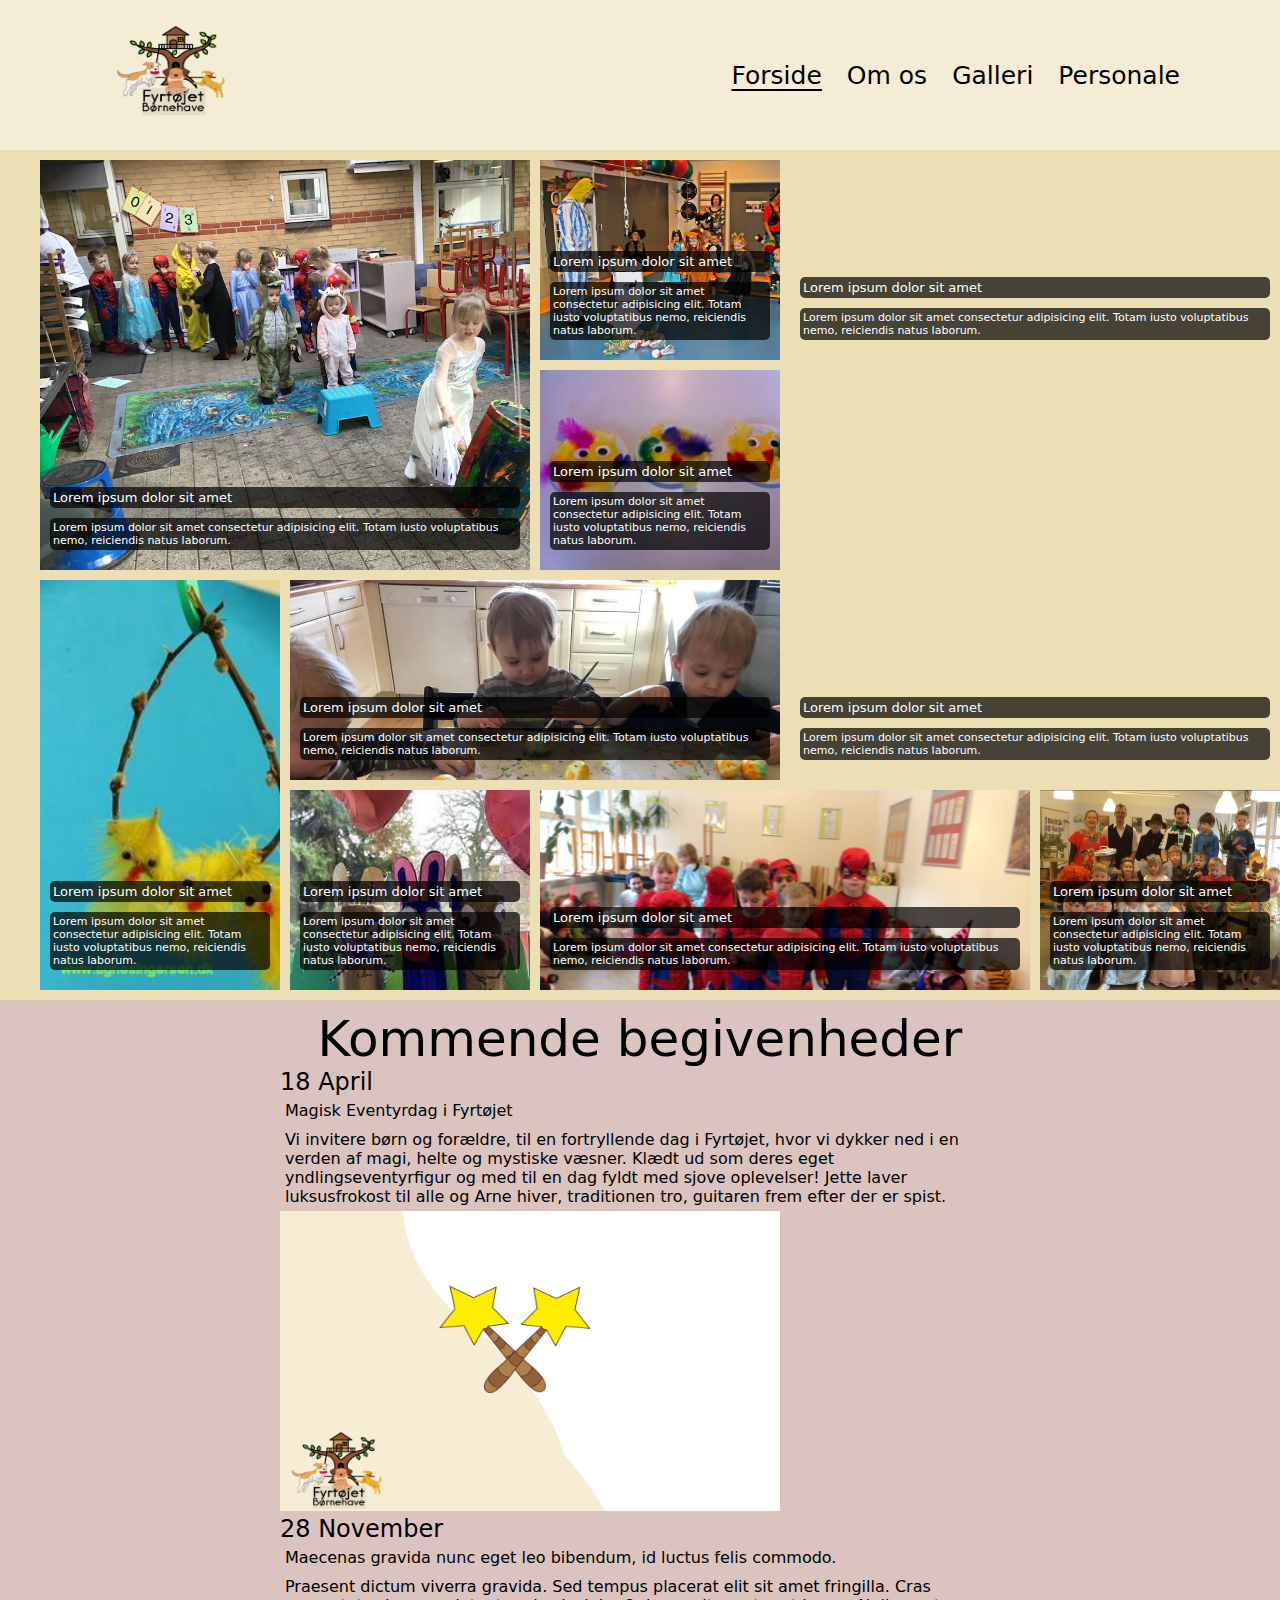
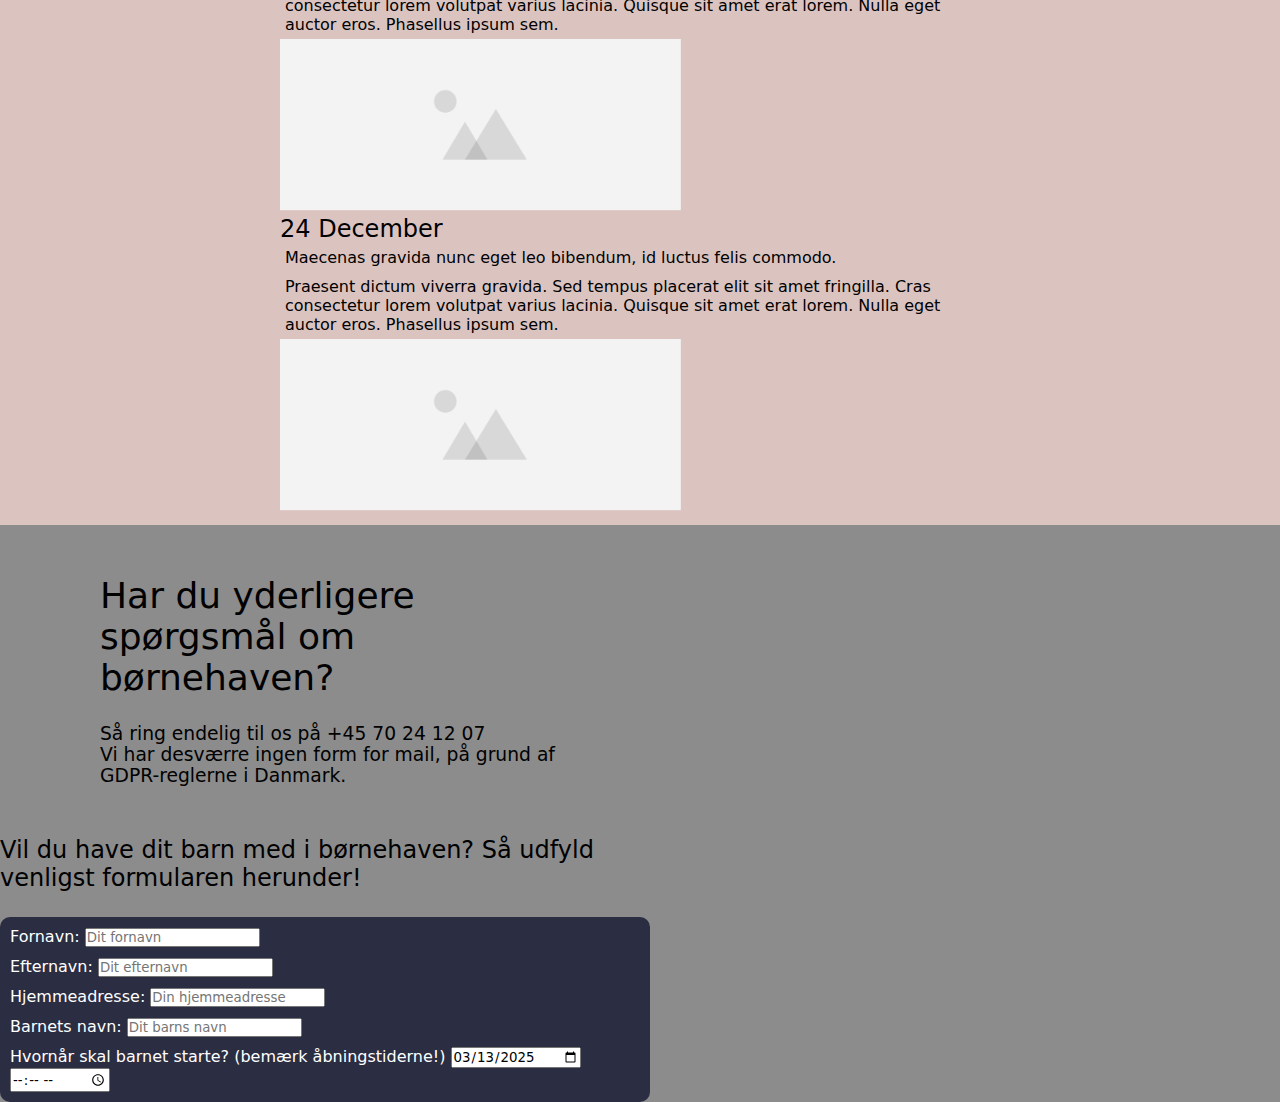
==== index.html @ 80a4851f "s" ====
<!DOCTYPE html>
<html lang="en">
  <head>
    <meta charset="UTF-8" />
    <meta name="viewport" content="width=device-width, initial-scale=1.0" />
    <title>Børnehaven Fyrtøjet</title>
    <link rel="stylesheet" href="assets/css/style.css" />
  </head>
  <body class="index">
    <nav>
      <ul>
        <li>
          <img
            height="100"
            width="150"
            src="assets/img/logo.png"
            alt="Fyrtøjet Børnehave"
          />
        </li>
        <li><a href="index.html">Forside</a></li>
        <li><a href="om-os.html">Om os</a></li>
        <li><a href="galleri.html">Galleri</a></li>
        <li><a href="personale.html">Personale</a></li>
      </ul>
    </nav>
    <header>
      <section id="imgOne">
        <h4>Lorem ipsum dolor sit amet</h4>
        <p>
          Lorem ipsum dolor sit amet consectetur adipisicing elit. Totam iusto
          voluptatibus nemo, reiciendis natus laborum.
        </p>
      </section>
      <section id="imgTwo">
        <h4>Lorem ipsum dolor sit amet</h4>
        <p>
          Lorem ipsum dolor sit amet consectetur adipisicing elit. Totam iusto
          voluptatibus nemo, reiciendis natus laborum.
        </p>
      </section>
      <section id="imgThree">
        <h4>Lorem ipsum dolor sit amet</h4>
        <p>
          Lorem ipsum dolor sit amet consectetur adipisicing elit. Totam iusto
          voluptatibus nemo, reiciendis natus laborum.
        </p>
      </section>
      <section id="imgFour">
        <h4>Lorem ipsum dolor sit amet</h4>
        <p>
          Lorem ipsum dolor sit amet consectetur adipisicing elit. Totam iusto
          voluptatibus nemo, reiciendis natus laborum.
        </p>
      </section>
      <section id="imgFive">
        <h4>Lorem ipsum dolor sit amet</h4>
        <p>
          Lorem ipsum dolor sit amet consectetur adipisicing elit. Totam iusto
          voluptatibus nemo, reiciendis natus laborum.
        </p>
      </section>
      <section id="imgSix">
        <h4>Lorem ipsum dolor sit amet</h4>
        <p>
          Lorem ipsum dolor sit amet consectetur adipisicing elit. Totam iusto
          voluptatibus nemo, reiciendis natus laborum.
        </p>
      </section>
      <section id="imgSeven">
        <h4>Lorem ipsum dolor sit amet</h4>
        <p>
          Lorem ipsum dolor sit amet consectetur adipisicing elit. Totam iusto
          voluptatibus nemo, reiciendis natus laborum.
        </p>
      </section>
      <section id="imgEight">
        <h4>Lorem ipsum dolor sit amet</h4>
        <p>
          Lorem ipsum dolor sit amet consectetur adipisicing elit. Totam iusto
          voluptatibus nemo, reiciendis natus laborum.
        </p>
      </section>
      <section id="imgNine">
        <h4>Lorem ipsum dolor sit amet</h4>
        <p>
          Lorem ipsum dolor sit amet consectetur adipisicing elit. Totam iusto
          voluptatibus nemo, reiciendis natus laborum.
        </p>
      </section>
      <section id="imgTen">
        <h4>Lorem ipsum dolor sit amet</h4>
        <p>
          Lorem ipsum dolor sit amet consectetur adipisicing elit. Totam iusto
          voluptatibus nemo, reiciendis natus laborum.
        </p>
      </section>
    </header>
    <section class="events">
      <h1>Kommende begivenheder</h1>
      <article id="firstevent">
        <h2>18 April</h2>
        <p>Magisk Eventyrdag i Fyrtøjet</p>
        <p>
          Vi invitere børn og forældre, til en fortryllende dag i Fyrtøjet, hvor
          vi dykker ned i en verden af magi, helte og mystiske væsner. Klædt ud
          som deres eget yndlingseventyrfigur og med til en dag fyldt med sjove
          oplevelser! Jette laver luksusfrokost til alle og Arne hiver,
          traditionen tro, guitaren frem efter der er spist.
        </p>
        <img
          height="300"
          width="500"
          src="/assets/img/tryllekaemmen.png"
          alt="#"
          id="side"
        />
      </article>
      <article id="secondevent">
        <h2>28 November</h2>
        <p>Maecenas gravida nunc eget leo bibendum, id luctus felis commodo.</p>
        <p>
          Praesent dictum viverra gravida. Sed tempus placerat elit sit amet
          fringilla. Cras consectetur lorem volutpat varius lacinia. Quisque sit
          amet erat lorem. Nulla eget auctor eros. Phasellus ipsum sem.
        </p>
        <img src="/assets/img/Placement Area.png" alt="#" id="side" />
      </article>
      <article id="thirdevent">
        <h2>24 December</h2>
        <p>Maecenas gravida nunc eget leo bibendum, id luctus felis commodo.</p>
        <p>
          Praesent dictum viverra gravida. Sed tempus placerat elit sit amet
          fringilla. Cras consectetur lorem volutpat varius lacinia. Quisque sit
          amet erat lorem. Nulla eget auctor eros. Phasellus ipsum sem.
        </p>
        <img src="/assets/img/Placement Area.png" alt="#" id="side" />
      </article>
    </section>
    <footer>
      <section class="contact">
        <h2>Har du yderligere spørgsmål om børnehaven?</h2>
        <h3>Så ring endelig til os på +45 70 24 12 07</h3>
        <h3>
          Vi har desværre ingen form for mail, på grund af GDPR-reglerne i
          Danmark.
        </h3>
      </section>
      <section class="form">
        <h2>
          Vil du have dit barn med i børnehaven? Så udfyld venligst formularen
          herunder!
        </h2>
        <form action="" method="post">
          <label for="firstName"
            >Fornavn:
            <input
              type="text"
              name="firstName"
              id="firstName"
              placeholder="Dit fornavn"
            />
          </label>
          <label for="lastName"
            >Efternavn:
            <input
              type="text"
              name="lastName"
              id="lastName"
              placeholder="Dit efternavn"
            />
          </label>
          <label for="homeAddress"
            >Hjemmeadresse:
            <input
              type="text"
              name="homeAddress"
              id="homeAddress"
              placeholder="Din hjemmeadresse"
            />
          </label>
          <label for="childName"
            >Barnets navn:
            <input
              type="text"
              name="childName"
              id="childName"
              placeholder="Dit barns navn"
            />
          </label>
          <label for="startTimeDate"
            >Hvornår skal barnet starte? (bemærk åbningstiderne!)
            <input
              type="date"
              id="startDate"
              name="startDate"
              value="2025-03-13"
              min="2025-03-13"
            />
            <input
              type="time"
              id="startTime"
              name="startTime"
              min="06:30"
              max="17:00"
            />
          </label>
        </form>
      </section>
    </footer>
  </body>
</html>
<!--
    <header>
      <section class="intro">
        <h1>
          Velkommen til Børnehaven Fyrtøjet - et trygt og udviklende børneliv.
        </h1>
        <p>
          Hos Børnehaven Fyrtøjet ved vi, at valget af børnehave er en stor
          beslutning. Derfor skaber vi de bedste rammer for en tryg, stabil og
          udviklende hverdag, hvor dit barn kan udforske, lege og lære i et
          omsorgsfuldt fællesskab.
        </p>
        <p>
          Børnehaven Fyrtøjet har åben mandag til fredag fra kl. 06:30 til 17:00
        </p>
        <p>Vores adresse er Soldaterstien 7, 5000 Odense.</p>
      </section>
      <section class="calendar">
        <h2>Kommende Begivenheder</h2>
        <article>
          <h3>Påske Æggejagt</h3>
          <p>17. april 2025</p>
          <p>
            Vi holder Æggejagt på hver stue, hvor stuen med flest æg fundet
            vinder en præmie.
          </p>
        </article>
        <article>
          <h3>Zoo</h3>
          <p>5. Maj 2025</p>
          <p>Vi tager i Odense Zoo.</p>
        </article>
        <article>
          <h3>Bålaften</h3>
          <p>25. Maj 2025</p>
          <p>
            Alle forældre er inviteret til bålaften, hvor børnene har lavet
            dekoration.
          </p>
        </article>
      </section>
    </header>
    -->
---- assets/css/style.css ----
/* ADJUSTMENTS */

*,
*::before,
*::after {
  padding: 0;
  margin: 0;
  box-sizing: border-box;
  font-family: system-ui, -apple-system, BlinkMacSystemFont, "Segoe UI", Roboto,
    Oxygen, Ubuntu, Cantarell, "Open Sans", "Helvetica Neue", sans-serif;
  text-decoration: none;
  font-weight: 500;
  color: black;
}

/* NAV & FOOTER */

nav ul {
  display: flex;
  list-style-type: none;
  min-height: 150px;
  align-items: center;
  gap: 25px;
  background-color: #f4ecd4;
  font-size: 25px;
}

nav ul li:first-child {
  margin-left: 100px;
  margin-right: auto;
}

nav ul li a:hover {
  color: black;
}

nav ul li:last-child {
  margin-right: 100px;
}

footer {
  background-color: #8c8c8c;
  min-height: 400px;
  display: flex;
  flex-wrap: wrap;
}

footer section.contact {
  margin-left: 100px;
  margin-right: auto;
  margin-top: 50px;
  max-width: 500px;
  display: flex;
  flex-wrap: wrap;
  flex-direction: column;
}

footer section.contact h2 {
  font-size: 36px;
  margin-bottom: 25px;
}

footer section.form {
  max-width: 650px;
  margin-right: 100px;
  margin-top: 50px;
  display: flex;
  flex-direction: column;
  gap: 25px;
}

footer section.form form {
  display: flex;
  flex-direction: column;
  gap: 10px;
  background-color: #2b2d42;
  padding: 10px;
  border-radius: 10px;
}

footer section.form form label {
  color: white;
}

/* INDEX */

body.index nav ul li:nth-child(2) a {
  text-decoration: underline;
  text-underline-offset: 5px;
}

body.index {
  background-color: #ecdeb5;
}

header {
  display: grid;
  max-width: 1200px;
  margin: 10px auto;
  gap: 10px;
  grid-template-columns: repeat(5, 240px);
  grid-template-rows: repeat(4, 200px);
  grid-template-areas:
    "imgOne imgOne imgTwo imgThree imgThree"
    "imgOne imgOne imgFour imgFive imgFive"
    "imgSix imgSeven imgSeven imgFive imgFive"
    "imgSix imgEight imgNine imgNine imgTen";
}

header section {
  display: flex;
  flex-direction: column;
  justify-content: end;
}

header section h4 {
  color: white;
  background: rgba(0, 0, 0, 0.7);
  border-radius: 5px;
  padding: 3px;
  font-size: 13px;
  margin: 10px 10px 10px 10px;
}

header section p {
  color: white;
  background: rgba(0, 0, 0, 0.7);
  border-radius: 5px;
  padding: 3px;
  font-size: 11px;
  margin: 0 10px 20px 10px;
}

#imgOne {
  background-image: url("/assets/img/fastelavn2.png");
  background-size: cover;
  grid-area: imgOne;
}

#imgTwo {
  grid-area: imgTwo;
  background-image: url("/assets/img/fastelavn.png");
  background-size: cover;
}

#imgThree {
  grid-area: imgThree;
  background-image: url("/assets/img/Easter2.png");
  background-size: cover;
}

#imgFour {
  grid-area: imgFour;
  background-image: url("/assets/img/easter4.png");
  background-size: cover;
}

#imgFive {
  grid-area: imgFive;
  background-image: url("/assets/img/fastelavn3.png");
  background-size: cover;
}

#imgSix {
  grid-area: imgSix;
  background-image: url("/assets/img/Easter.png");
  background-size: cover;
}

#imgSeven {
  grid-area: imgSeven;
  background-image: url("/assets/img/easter5.png");
  background-size: cover;
}

#imgEight {
  grid-area: imgEight;
  background-image: url("/assets/img/easter3.png");
  background-size: cover;
}

#imgNine {
  grid-area: imgNine;
  background-image: url("/assets/img/fastelavn4.png");
  background-size: cover;
}

#imgTen {
  grid-area: imgTen;
  background-image: url("/assets/img/fastelavn5.png");
  background-size: cover;
}
.events {
  background-color: #dbc4c0;
  display: flex;
  flex-direction: row;
  flex-wrap: wrap;
  align-items: center;
  justify-content: center;
  padding-top: 10px;
  padding-bottom: 10px;
}

.events h1 {
  font-size: 50px;
  color: black;
}
.events p {
  padding: 5px;
  max-width: 720px;
}

/* 
header {
  background-image: url("/assets/img/ha-fyrtoejet.png");
  background-repeat: no-repeat;
  background-position: 35%;
  background-color: #66c089;
  display: flex;
  flex-direction: row;
  flex-wrap: wrap;
  min-height: 805px;
}

header section.intro {
  text-align: center;
  margin: 25px auto 25px 50px;
  background-color: lightblue;
  display: flex;
  flex-direction: column;
  justify-content: center;
  gap: 40px;
  max-width: 600px;
  border-radius: 50px;
}

header section.intro h1 {
  font-size: 40px;
  padding: 0px 10px;
}

header section.intro p {
  padding: 0px 10px;
  font-size: 20px;
}

header section.calendar {
  margin: 25px 50px 25px 50px;
  background-color: lightblue;
  max-width: 600px;
  align-items: center;
  display: flex;
  flex-wrap: wrap;
  border-radius: 50px;
  column-gap: 100px;
}

header section.calendar h2 {
  width: 100%;
  text-align: center;
  font-size: 32px;
}

header section.calendar h3 {
  font-size: 26px;
}

header section.calendar article {
  margin-left: 25px;
  padding: 25px;
  width: 90%;
  border-radius: 25px;
}

header section.calendar article:nth-child(2) {
  background-color: #f8e271;
}

header section.calendar article:nth-child(3) {
  background-color: #e15959;
}

header section.calendar article:last-child {
  background-color: #e6905b;
}
*/
/* Galleri */

body.galleri {
  background-color: #ecdeb5;
}

body.galleri nav ul li:nth-child(4) a {
  text-decoration: underline;
  text-underline-offset: 5px;
}

body.galleri h2.title {
  font-size: 48px;
  text-align: center;
  margin: 25px 0;
}

body.galleri section.values {
  margin-top: 25px;
  display: flex;
  flex-direction: column;
  align-items: center;
  padding: 10px;
  background-color: #f4ecd4;
}

body.galleri section.values h3 {
  font-size: 25px;
}

.flex-item {
  position: relative;
}

figcaption {
  display: none;
  justify-content: center;
  align-items: center;
  position: absolute;
  width: 100%;
  height: 20%;
  bottom: 0;
  background-color: rgba(0, 0, 0, 0.5);
  color: rgb(255, 255, 255);
  font-size: 3rem;
}

.flex-item:hover figcaption {
  display: flex;
}

.flex-container {
  display: flex;
  height: 100vh;
  flex-wrap: wrap;
  flex-direction: column;
  align-items: flex-start;
  gap: 20px;
}

.flex-item img {
  width: 100%;
  height: 100%;
  object-fit: cover;
}

.flex-item {
  display: block;
  overflow: hidden;
  flex: 1 1 250px;
  align-self: stretch;
}

.large {
  flex: 1 1 500px;
}

/* ? */

body.omos nav ul li:nth-child(3) a {
  text-decoration: underline;
  text-underline-offset: 5px;
}

body.personale nav ul li:nth-child(5) a {
  text-decoration: underline;
  text-underline-offset: 5px;
}

body.aabningstider nav ul li:last-child a {
  text-decoration: underline;
  text-underline-offset: 8px;
}

section.tekst-omos {
  background-color: #ecdeb5;
  display: flex;
  min-height: 400px;
}
.column {
  margin-top: 50px;
  font-size: 20px;
  padding: 10px;
  columns: 3;
  gap: 30px;
}
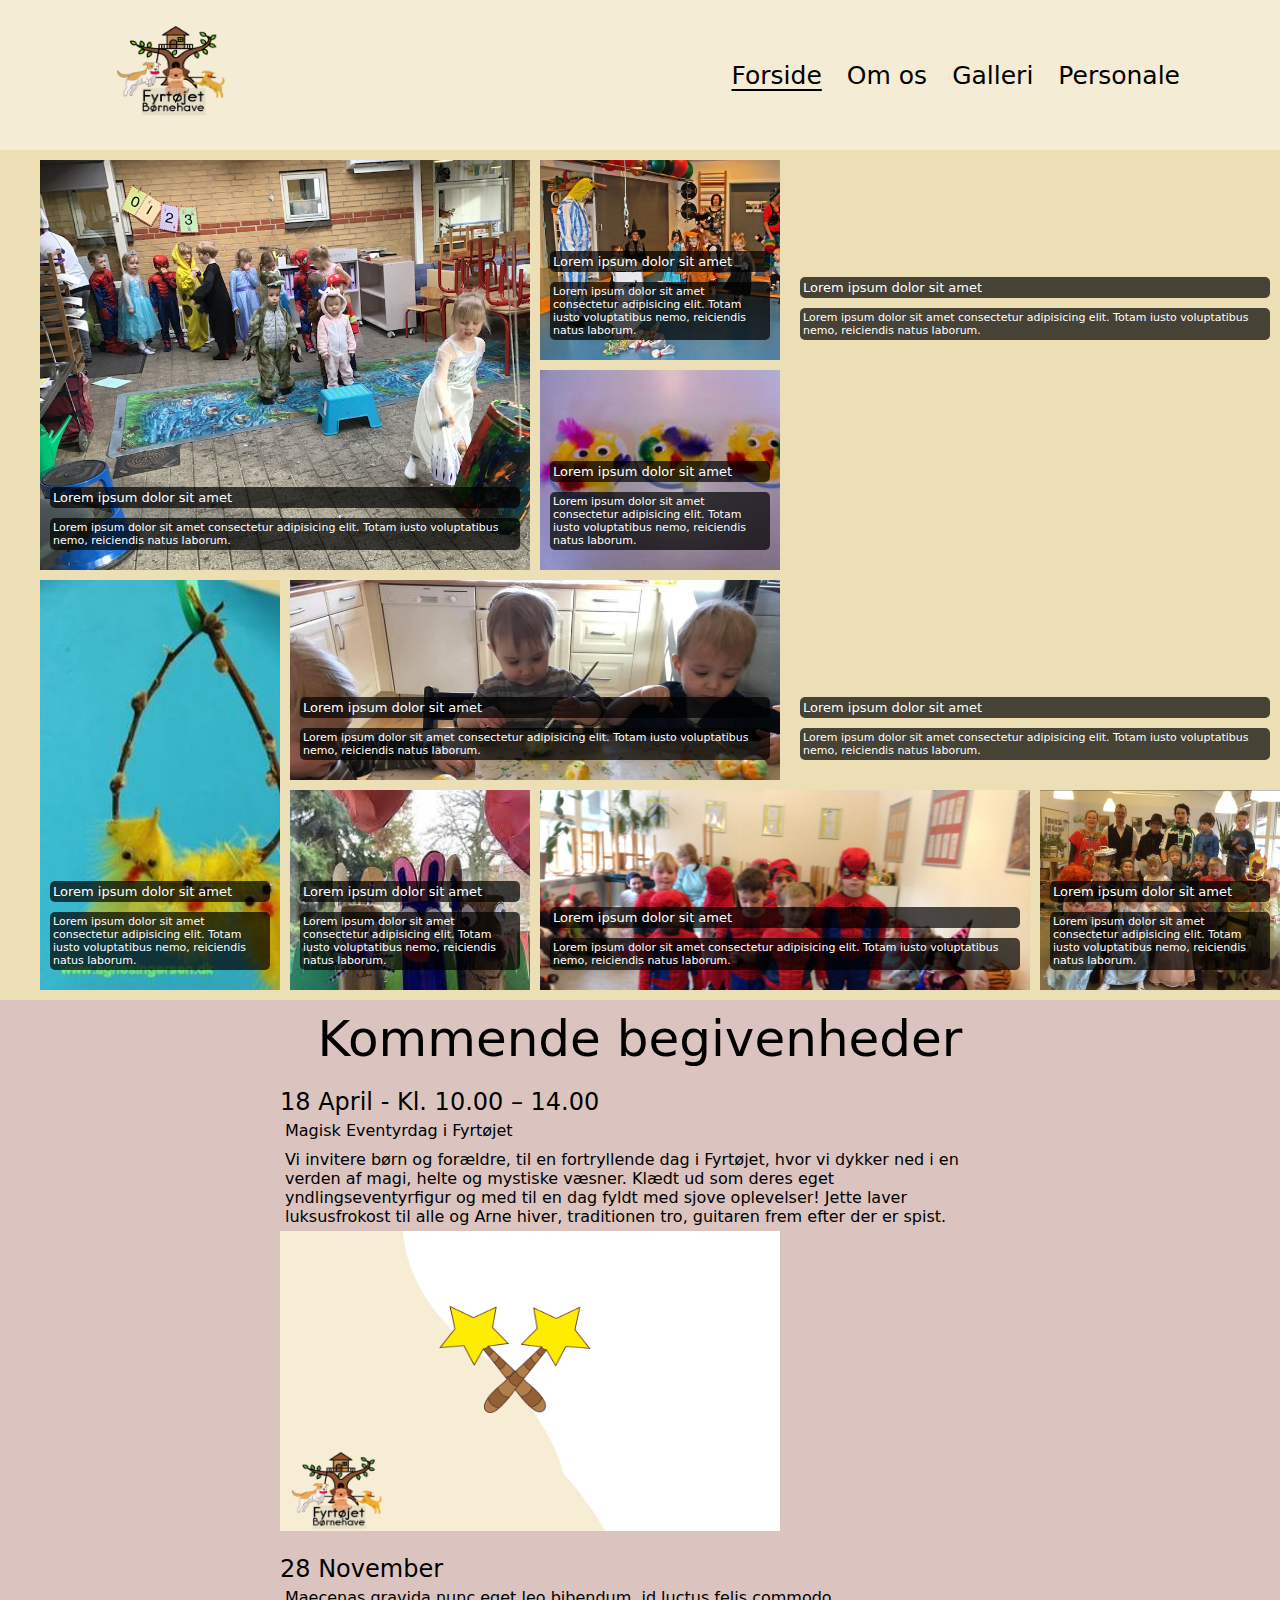
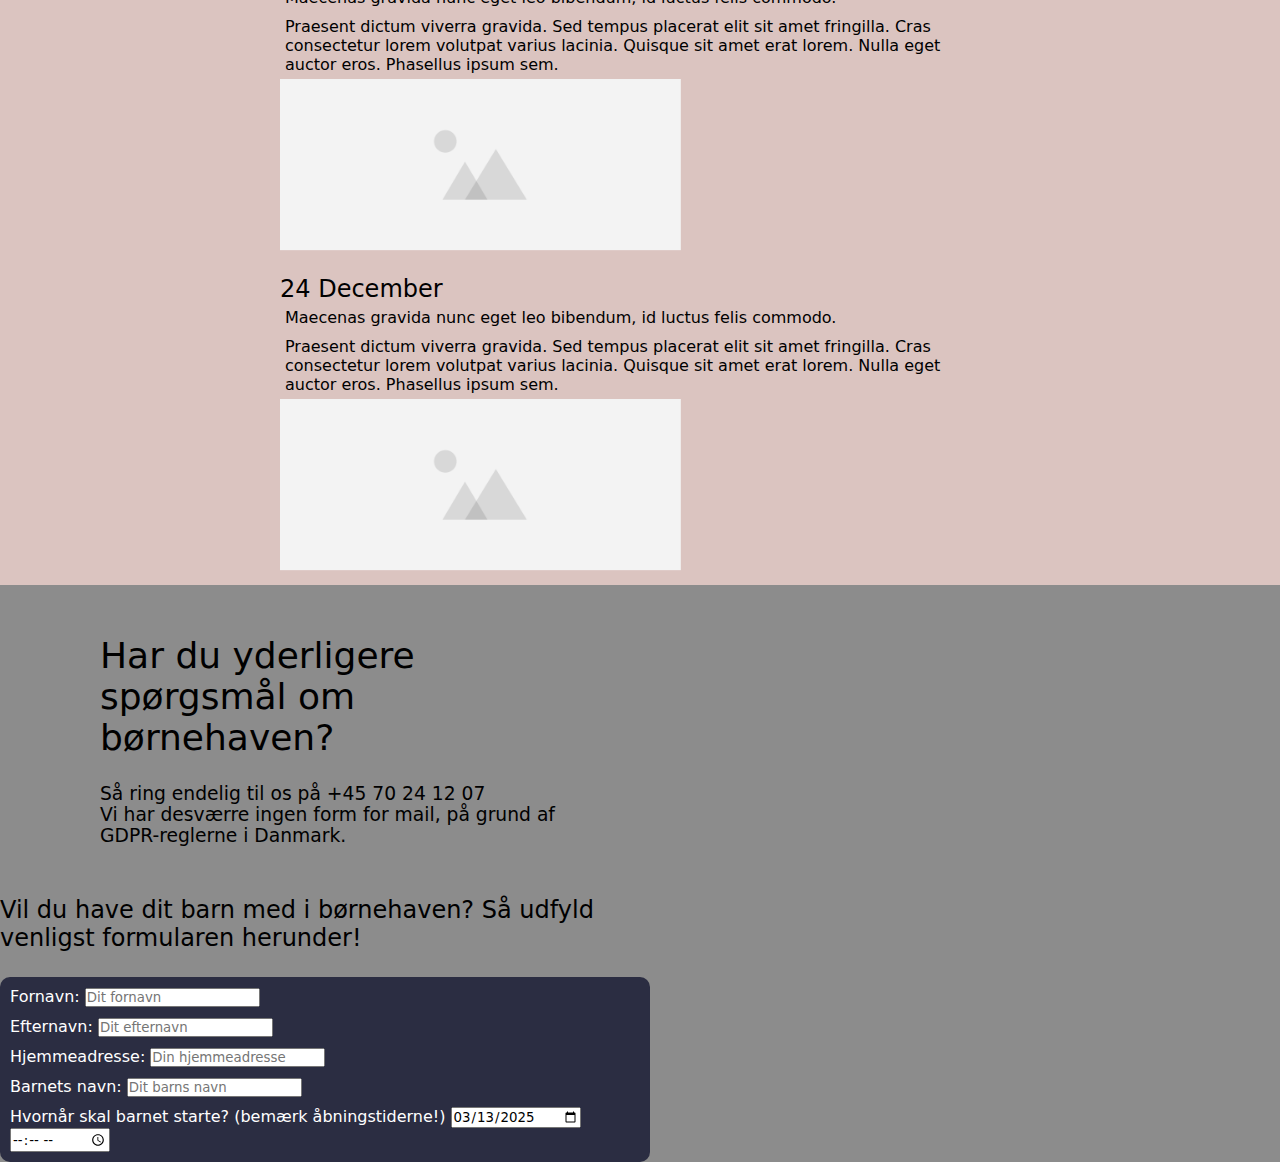
==== commit 054adf25: "waoh" ====
--- a/index.html
+++ b/index.html
@@ -98,7 +98,7 @@
     <section class="events">
       <h1>Kommende begivenheder</h1>
       <article id="firstevent">
-        <h2>18 April</h2>
+        <h2>18 April - Kl. 10.00 – 14.00</h2>
         <p>Magisk Eventyrdag i Fyrtøjet</p>
         <p>
           Vi invitere børn og forældre, til en fortryllende dag i Fyrtøjet, hvor
--- a/assets/css/style.css
+++ b/assets/css/style.css
@@ -193,12 +193,13 @@
 .events {
   background-color: #dbc4c0;
   display: flex;
-  flex-direction: row;
+  flex-direction: column;
   flex-wrap: wrap;
   align-items: center;
   justify-content: center;
   padding-top: 10px;
   padding-bottom: 10px;
+  gap: 20px;
 }
 
 .events h1 {
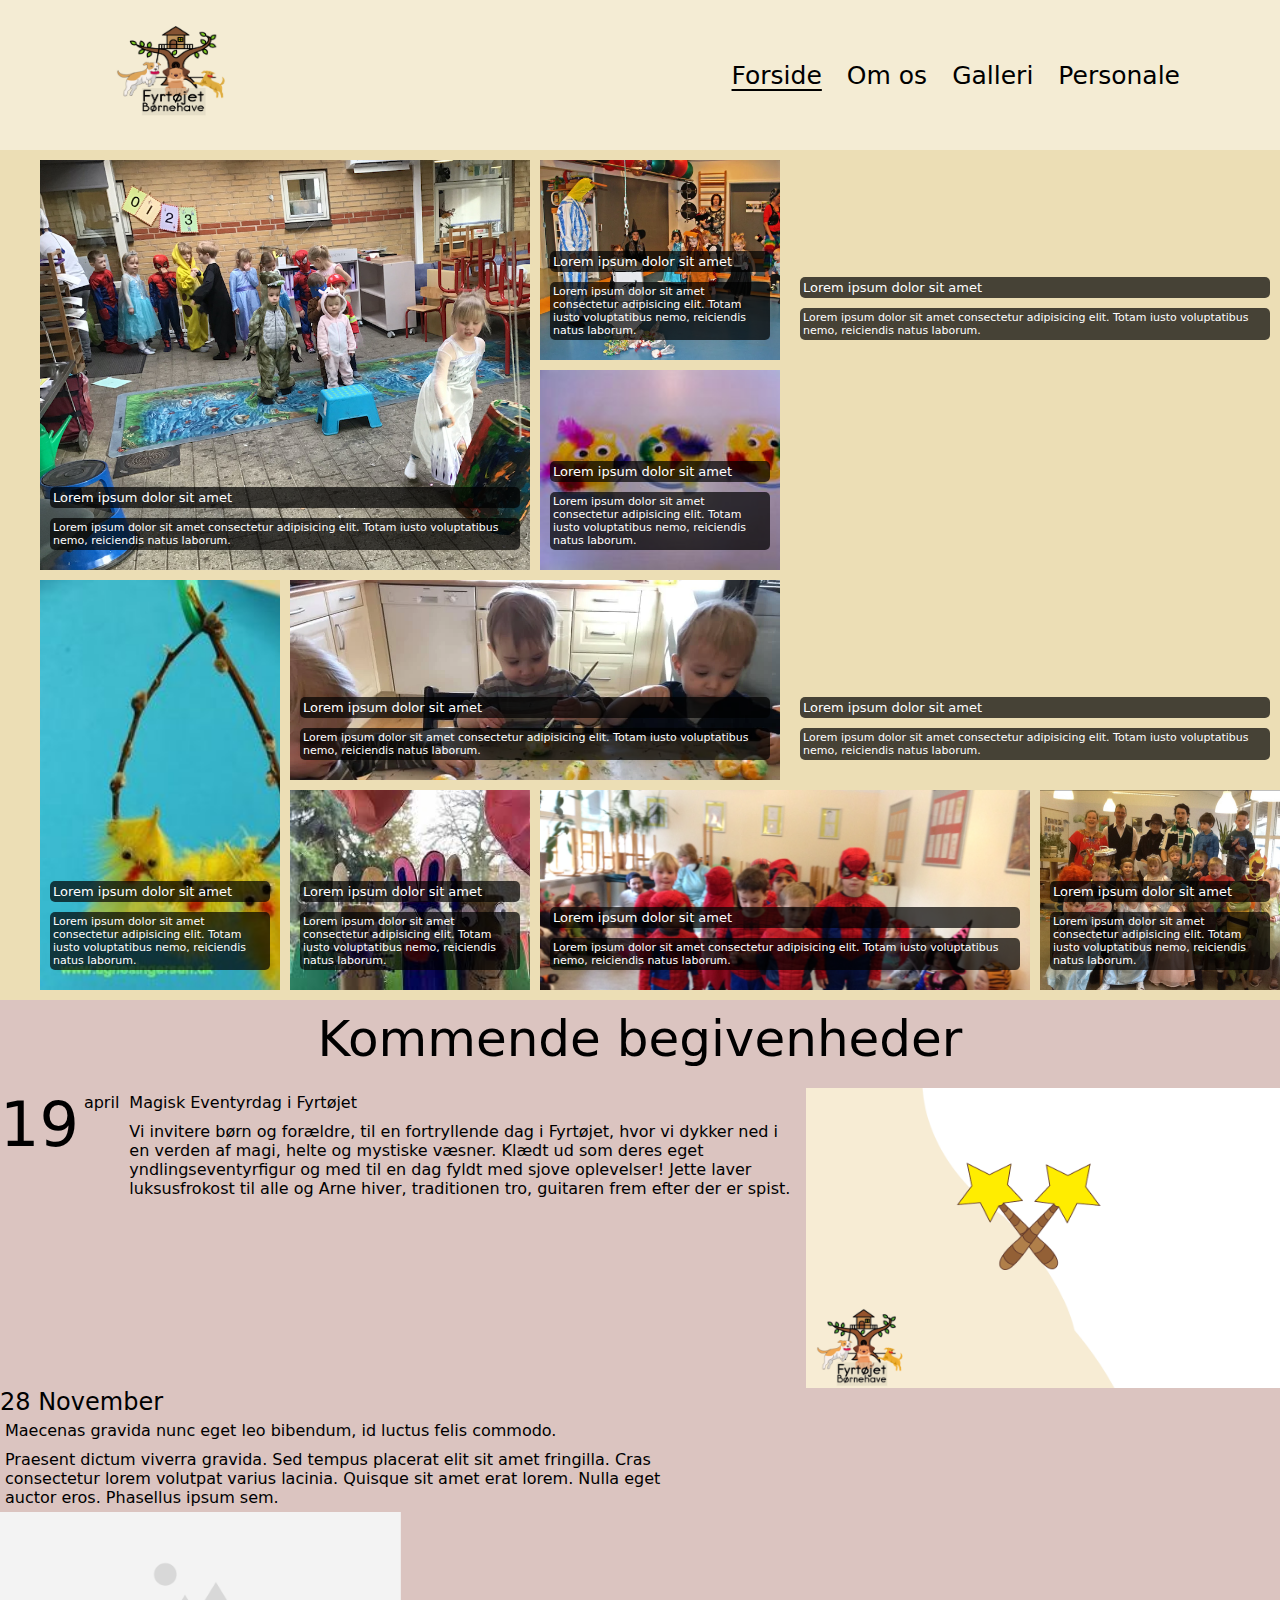
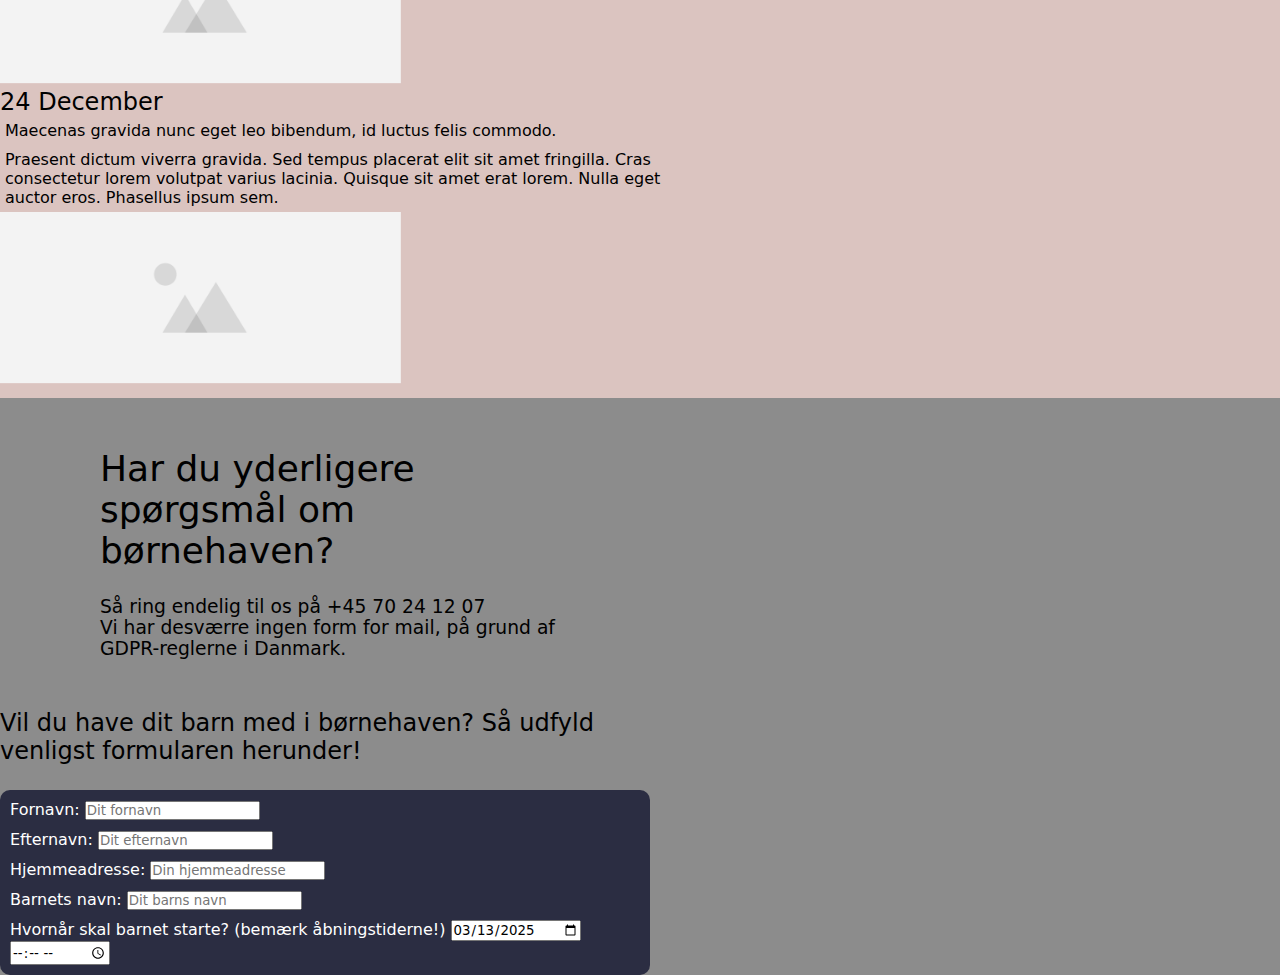
==== commit 14a2215b: "wrfeqrklgeioqhrgihoerghiewrg" ====
--- a/index.html
+++ b/index.html
@@ -97,44 +97,53 @@
     </header>
     <section class="events">
       <h1>Kommende begivenheder</h1>
-      <article id="firstevent">
-        <h2>18 April - Kl. 10.00 – 14.00</h2>
-        <p>Magisk Eventyrdag i Fyrtøjet</p>
-        <p>
-          Vi invitere børn og forældre, til en fortryllende dag i Fyrtøjet, hvor
-          vi dykker ned i en verden af magi, helte og mystiske væsner. Klædt ud
-          som deres eget yndlingseventyrfigur og med til en dag fyldt med sjove
-          oplevelser! Jette laver luksusfrokost til alle og Arne hiver,
-          traditionen tro, guitaren frem efter der er spist.
-        </p>
-        <img
-          height="300"
-          width="500"
-          src="/assets/img/tryllekaemmen.png"
-          alt="#"
-          id="side"
-        />
-      </article>
-      <article id="secondevent">
-        <h2>28 November</h2>
-        <p>Maecenas gravida nunc eget leo bibendum, id luctus felis commodo.</p>
-        <p>
-          Praesent dictum viverra gravida. Sed tempus placerat elit sit amet
-          fringilla. Cras consectetur lorem volutpat varius lacinia. Quisque sit
-          amet erat lorem. Nulla eget auctor eros. Phasellus ipsum sem.
-        </p>
-        <img src="/assets/img/Placement Area.png" alt="#" id="side" />
-      </article>
-      <article id="thirdevent">
-        <h2>24 December</h2>
-        <p>Maecenas gravida nunc eget leo bibendum, id luctus felis commodo.</p>
-        <p>
-          Praesent dictum viverra gravida. Sed tempus placerat elit sit amet
-          fringilla. Cras consectetur lorem volutpat varius lacinia. Quisque sit
-          amet erat lorem. Nulla eget auctor eros. Phasellus ipsum sem.
-        </p>
-        <img src="/assets/img/Placement Area.png" alt="#" id="side" />
-      </article>
+      <div>
+        <article class="firstevent">
+          <h2>19</h2>
+          <p>april</p>
+          <div>
+            <p>Magisk Eventyrdag i Fyrtøjet</p>
+            <p>
+              Vi invitere børn og forældre, til en fortryllende dag i Fyrtøjet,
+              hvor vi dykker ned i en verden af magi, helte og mystiske væsner.
+              Klædt ud som deres eget yndlingseventyrfigur og med til en dag
+              fyldt med sjove oplevelser! Jette laver luksusfrokost til alle og
+              Arne hiver, traditionen tro, guitaren frem efter der er spist.
+            </p>
+          </div>
+          <img
+            height="300"
+            width="500"
+            src="/assets/img/tryllekaemmen.png"
+            alt="#"
+            id="side"
+          />
+        </article>
+        <article id="secondevent">
+          <h2>28 November</h2>
+          <p>
+            Maecenas gravida nunc eget leo bibendum, id luctus felis commodo.
+          </p>
+          <p>
+            Praesent dictum viverra gravida. Sed tempus placerat elit sit amet
+            fringilla. Cras consectetur lorem volutpat varius lacinia. Quisque
+            sit amet erat lorem. Nulla eget auctor eros. Phasellus ipsum sem.
+          </p>
+          <img src="/assets/img/Placement Area.png" alt="#" id="side" />
+        </article>
+        <article id="thirdevent">
+          <h2>24 December</h2>
+          <p>
+            Maecenas gravida nunc eget leo bibendum, id luctus felis commodo.
+          </p>
+          <p>
+            Praesent dictum viverra gravida. Sed tempus placerat elit sit amet
+            fringilla. Cras consectetur lorem volutpat varius lacinia. Quisque
+            sit amet erat lorem. Nulla eget auctor eros. Phasellus ipsum sem.
+          </p>
+          <img src="/assets/img/Placement Area.png" alt="#" id="side" />
+        </article>
+      </div>
     </section>
     <footer>
       <section class="contact">
--- a/assets/css/style.css
+++ b/assets/css/style.css
@@ -211,6 +211,15 @@
   max-width: 720px;
 }
 
+.events div article.firstevent {
+  display: flex;
+  justify-content: center;
+}
+
+.firstevent h2 {
+  font-size: 62px;
+}
+
 /* 
 header {
   background-image: url("/assets/img/ha-fyrtoejet.png");
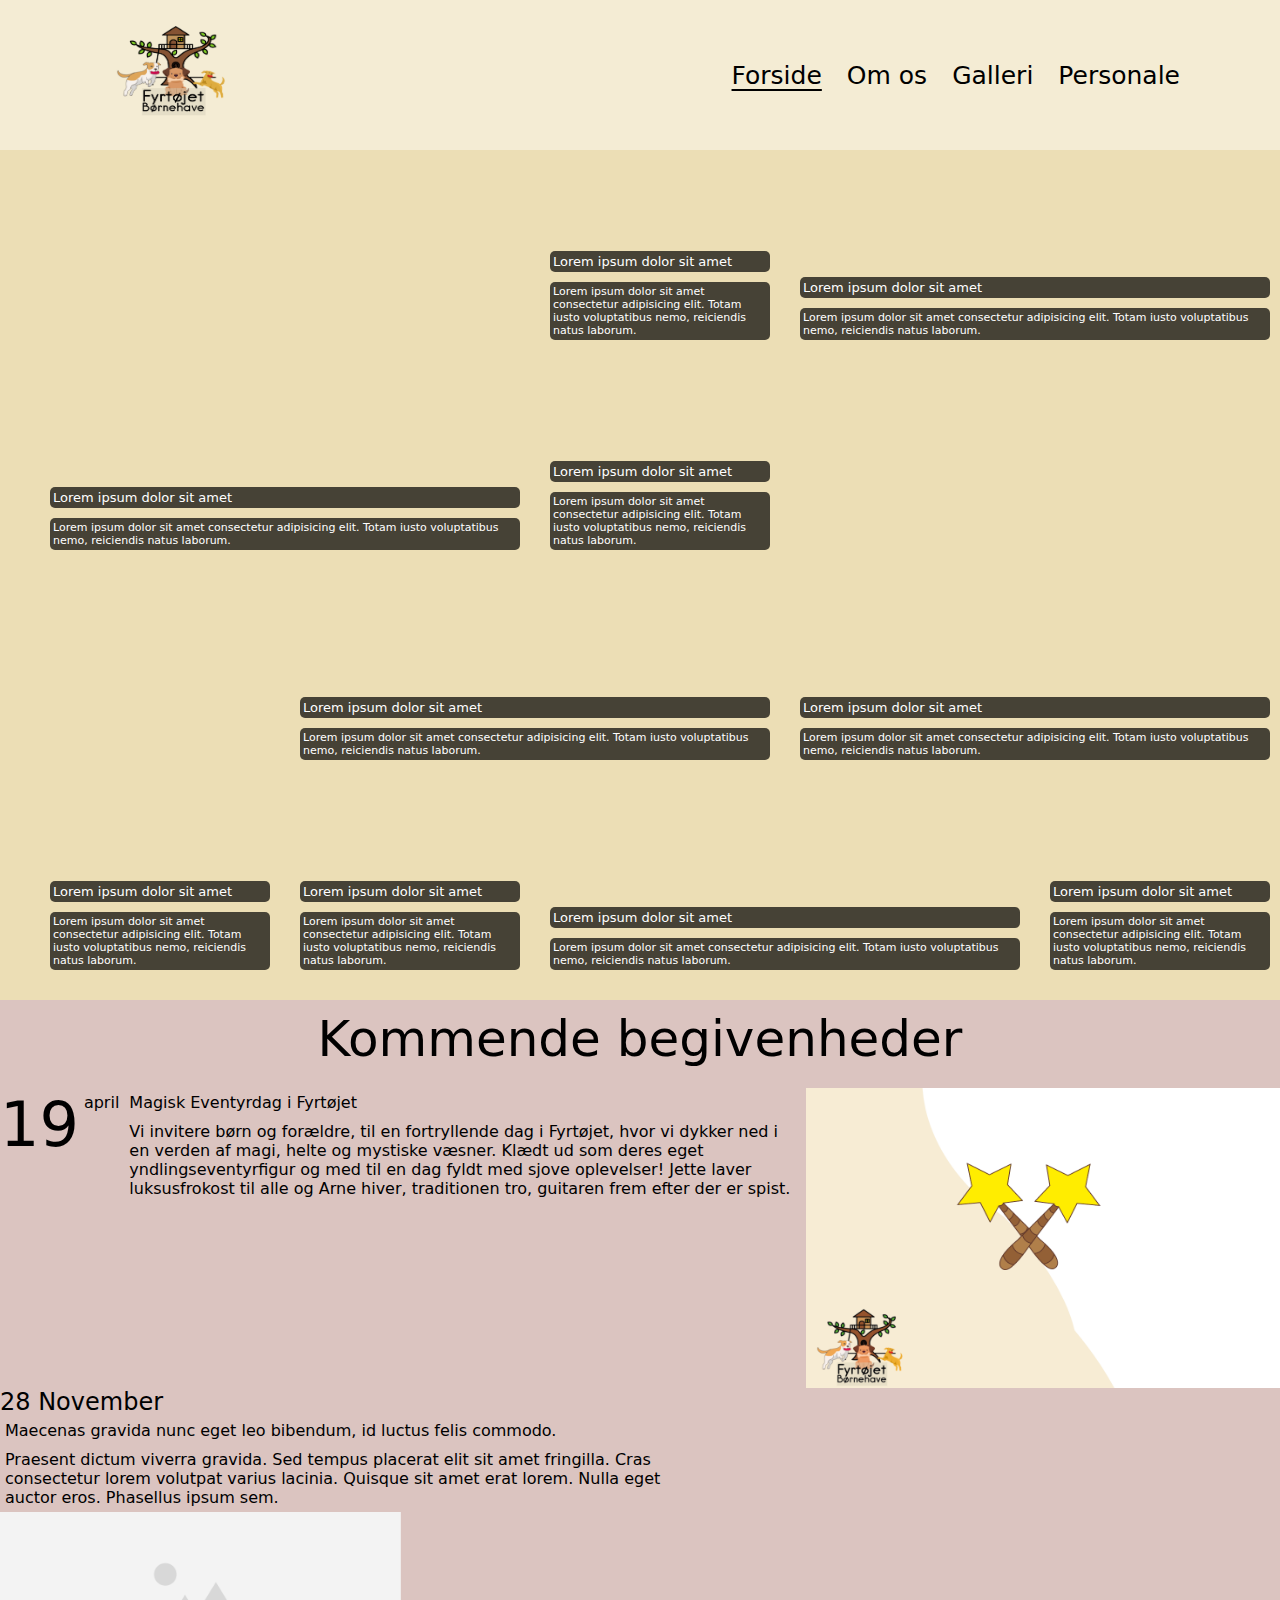
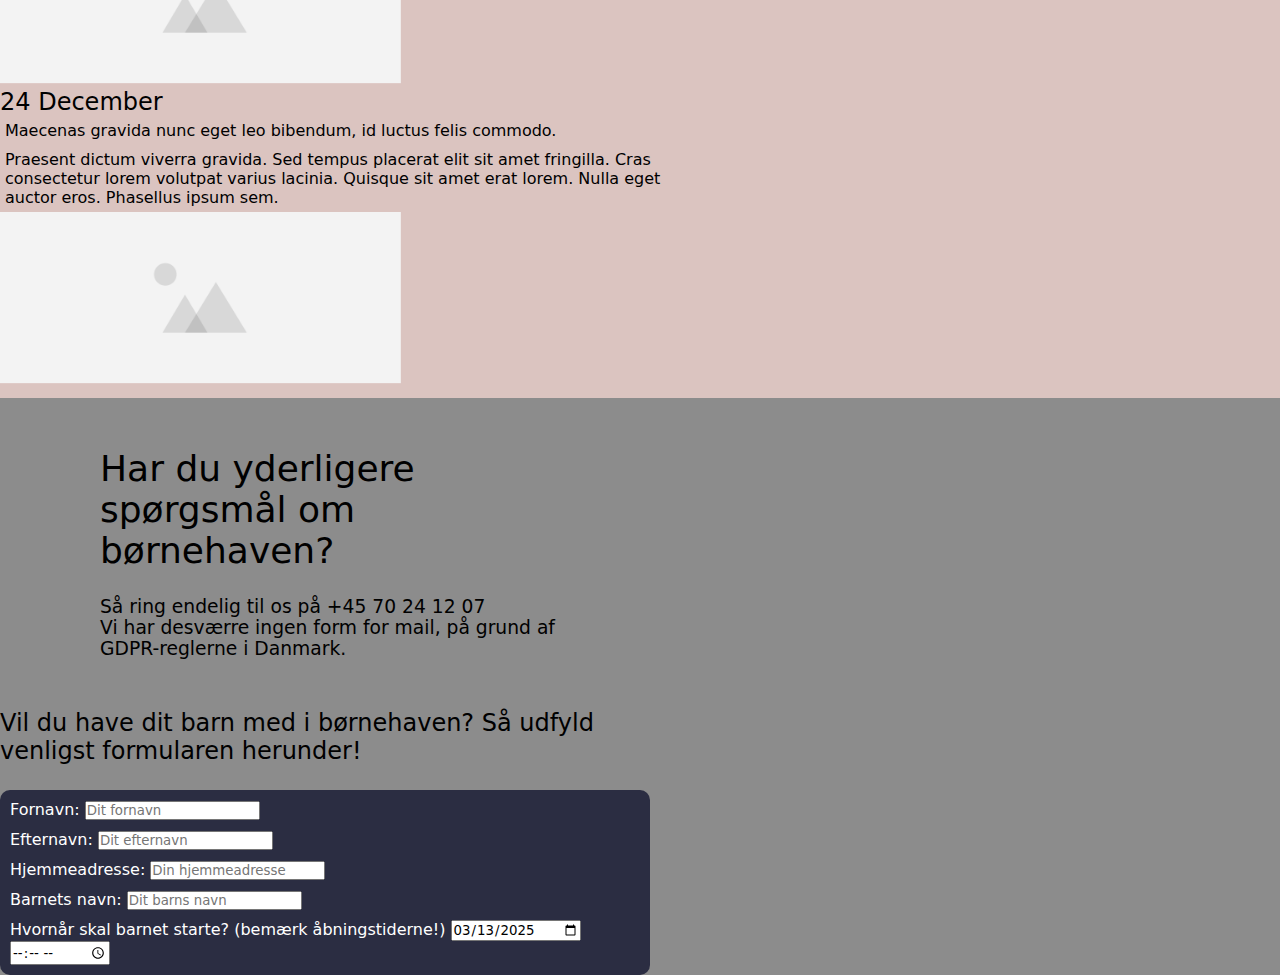
==== commit 4776fc17: "lets see" ====
--- a/index.html
+++ b/index.html
@@ -114,7 +114,7 @@
           <img
             height="300"
             width="500"
-            src="/assets/img/tryllekaemmen.png"
+            src="assets/img/tryllekaemmen.png"
             alt="#"
             id="side"
           />
@@ -129,7 +129,7 @@
             fringilla. Cras consectetur lorem volutpat varius lacinia. Quisque
             sit amet erat lorem. Nulla eget auctor eros. Phasellus ipsum sem.
           </p>
-          <img src="/assets/img/Placement Area.png" alt="#" id="side" />
+          <img src="assets/img/Placement Area.png" alt="#" id="side" />
         </article>
         <article id="thirdevent">
           <h2>24 December</h2>
@@ -141,7 +141,7 @@
             fringilla. Cras consectetur lorem volutpat varius lacinia. Quisque
             sit amet erat lorem. Nulla eget auctor eros. Phasellus ipsum sem.
           </p>
-          <img src="/assets/img/Placement Area.png" alt="#" id="side" />
+          <img src="assets/img/Placement Area.png" alt="#" id="side" />
         </article>
       </div>
     </section>
--- a/assets/css/style.css
+++ b/assets/css/style.css
@@ -132,62 +132,62 @@
 }
 
 #imgOne {
-  background-image: url("/assets/img/fastelavn2.png");
+  background-image: url("assets/img/fastelavn2.png");
   background-size: cover;
   grid-area: imgOne;
 }
 
 #imgTwo {
   grid-area: imgTwo;
-  background-image: url("/assets/img/fastelavn.png");
+  background-image: url("assets/img/fastelavn.png");
   background-size: cover;
 }
 
 #imgThree {
   grid-area: imgThree;
-  background-image: url("/assets/img/Easter2.png");
+  background-image: url("assets/img/Easter2.png");
   background-size: cover;
 }
 
 #imgFour {
   grid-area: imgFour;
-  background-image: url("/assets/img/easter4.png");
+  background-image: url("assets/img/easter4.png");
   background-size: cover;
 }
 
 #imgFive {
   grid-area: imgFive;
-  background-image: url("/assets/img/fastelavn3.png");
+  background-image: url("assets/img/fastelavn3.png");
   background-size: cover;
 }
 
 #imgSix {
   grid-area: imgSix;
-  background-image: url("/assets/img/Easter.png");
+  background-image: url("assets/img/Easter.png");
   background-size: cover;
 }
 
 #imgSeven {
   grid-area: imgSeven;
-  background-image: url("/assets/img/easter5.png");
+  background-image: url("assets/img/easter5.png");
   background-size: cover;
 }
 
 #imgEight {
   grid-area: imgEight;
-  background-image: url("/assets/img/easter3.png");
+  background-image: url("assets/img/easter3.png");
   background-size: cover;
 }
 
 #imgNine {
   grid-area: imgNine;
-  background-image: url("/assets/img/fastelavn4.png");
+  background-image: url("assets/img/fastelavn4.png");
   background-size: cover;
 }
 
 #imgTen {
   grid-area: imgTen;
-  background-image: url("/assets/img/fastelavn5.png");
+  background-image: url("assets/img/fastelavn5.png");
   background-size: cover;
 }
 .events {
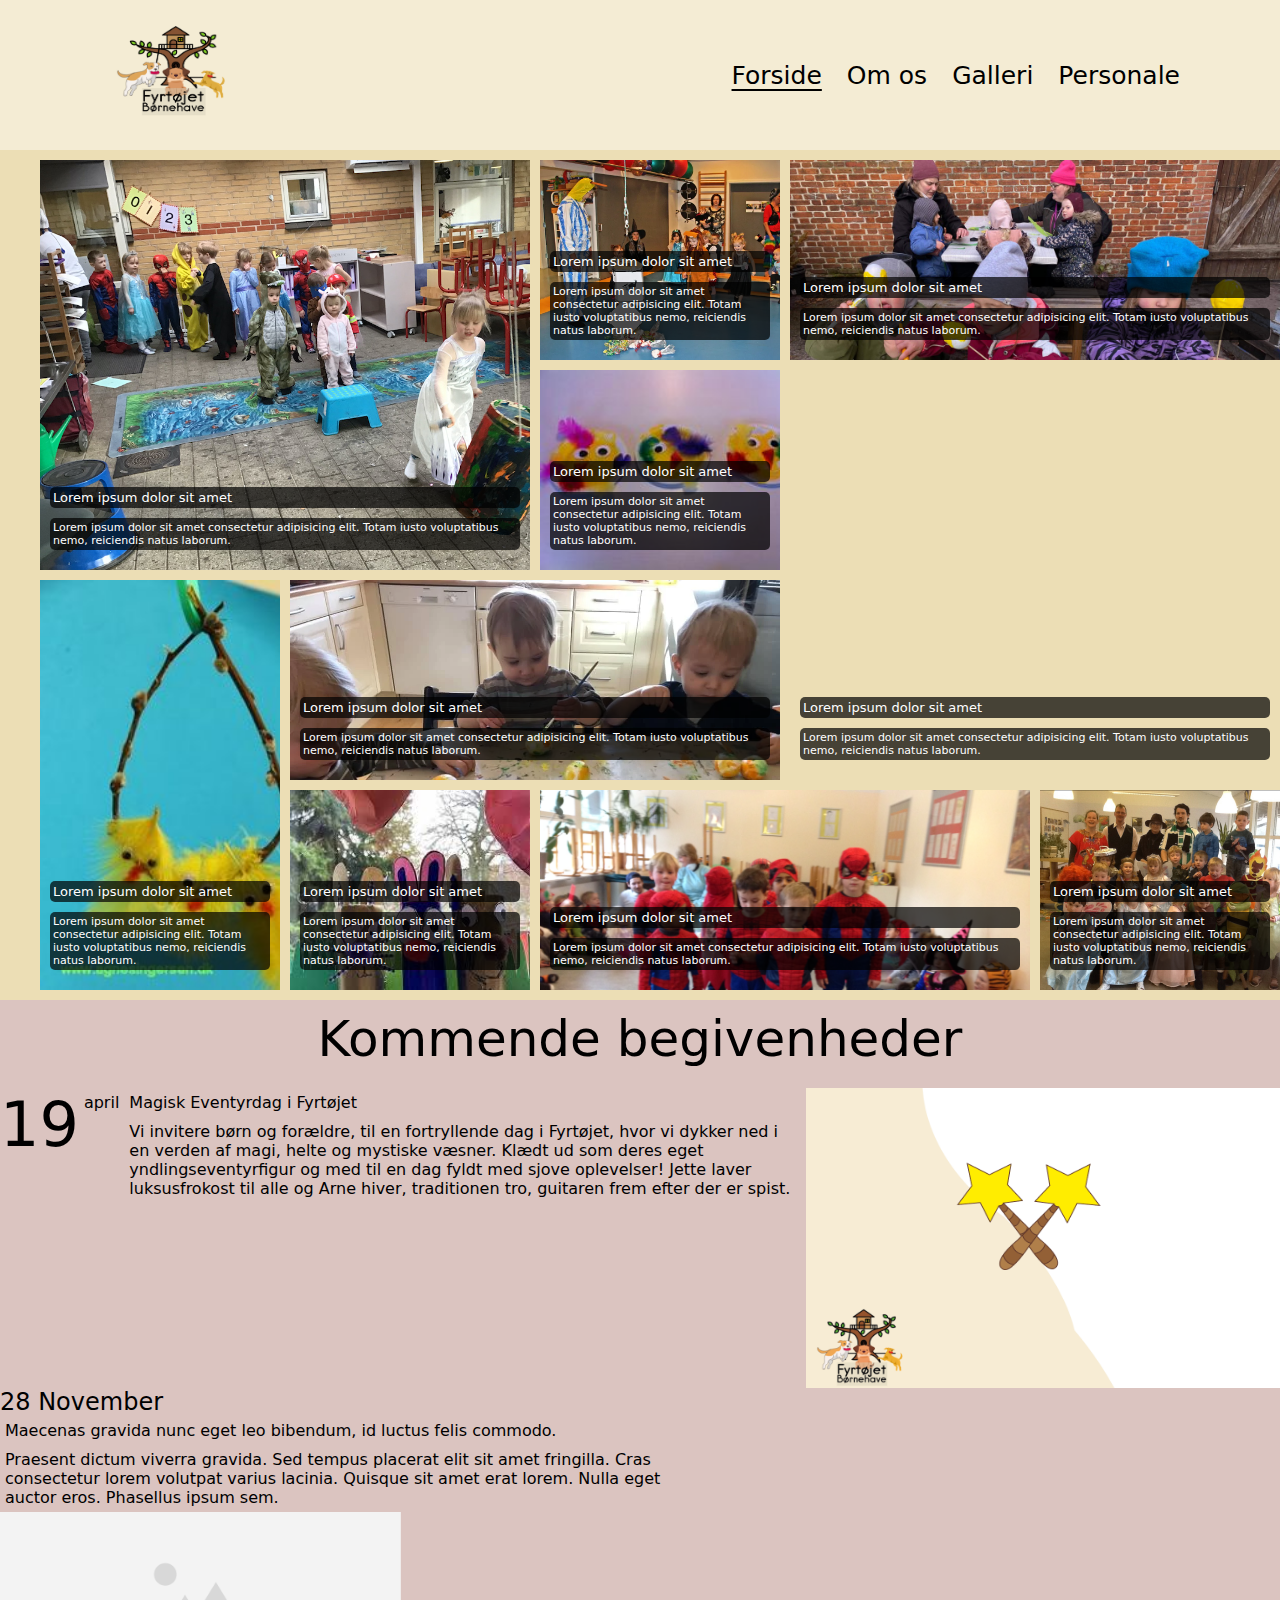
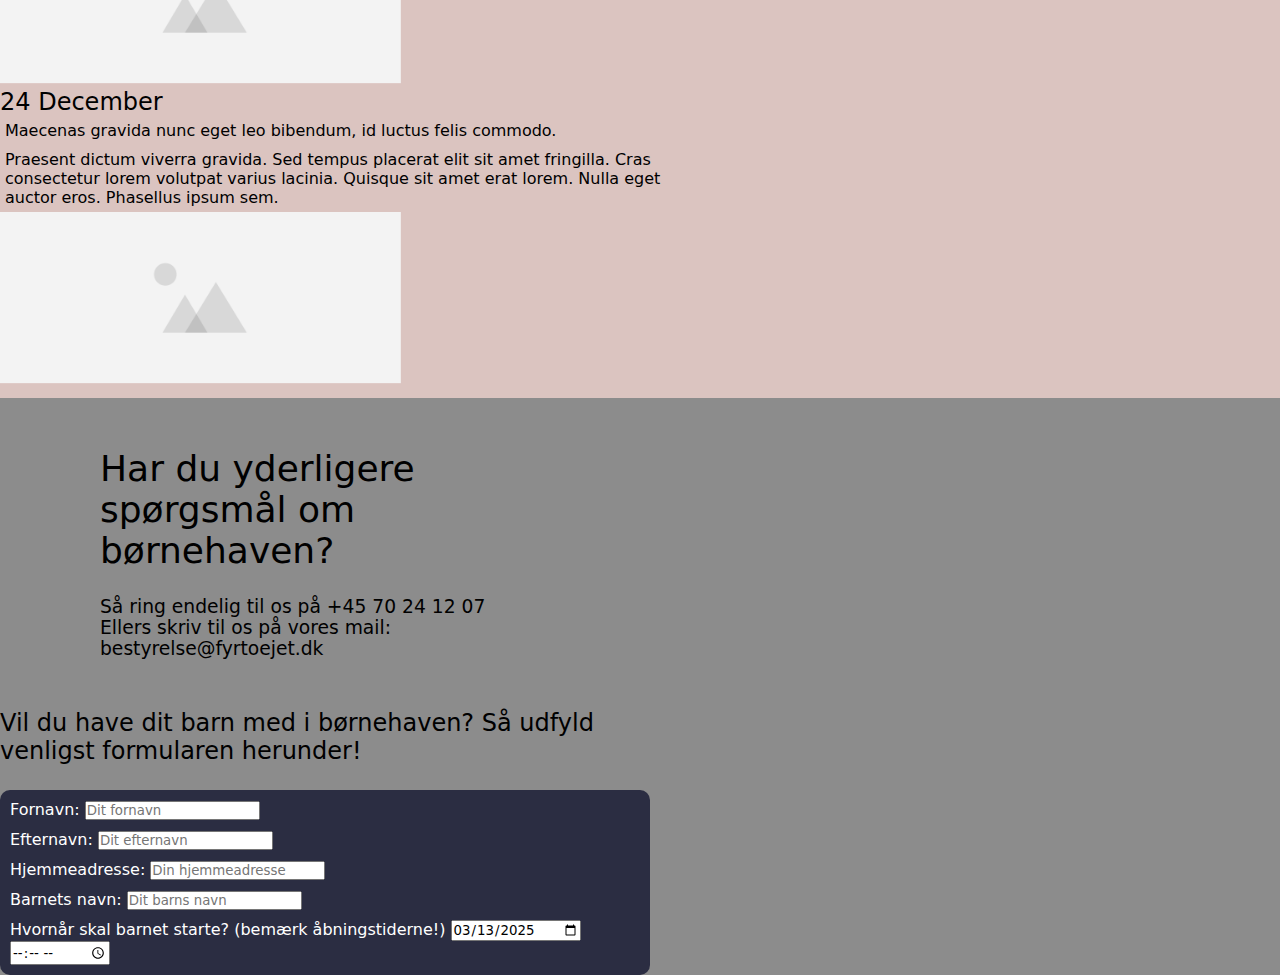
==== commit adf337c5: "yup" ====
--- a/index.html
+++ b/index.html
@@ -4,7 +4,7 @@
     <meta charset="UTF-8" />
     <meta name="viewport" content="width=device-width, initial-scale=1.0" />
     <title>Børnehaven Fyrtøjet</title>
-    <link rel="stylesheet" href="assets/css/style.css" />
+    <link rel="stylesheet" href="assets/css/styles.css" />
   </head>
   <body class="index">
     <nav>
@@ -149,10 +149,7 @@
       <section class="contact">
         <h2>Har du yderligere spørgsmål om børnehaven?</h2>
         <h3>Så ring endelig til os på +45 70 24 12 07</h3>
-        <h3>
-          Vi har desværre ingen form for mail, på grund af GDPR-reglerne i
-          Danmark.
-        </h3>
+        <h3>Ellers skriv til os på vores mail: bestyrelse@fyrtoejet.dk</h3>
       </section>
       <section class="form">
         <h2>
--- a/assets/css/styles.css
+++ b/assets/css/styles.css
@@ -0,0 +1,402 @@
+/* ADJUSTMENTS */
+
+*,
+*::before,
+*::after {
+  padding: 0;
+  margin: 0;
+  box-sizing: border-box;
+  font-family: system-ui, -apple-system, BlinkMacSystemFont, "Segoe UI", Roboto,
+    Oxygen, Ubuntu, Cantarell, "Open Sans", "Helvetica Neue", sans-serif;
+  text-decoration: none;
+  font-weight: 500;
+  color: black;
+}
+
+/* NAV & FOOTER */
+
+nav ul {
+  display: flex;
+  list-style-type: none;
+  min-height: 150px;
+  align-items: center;
+  gap: 25px;
+  background-color: #f4ecd4;
+  font-size: 25px;
+}
+
+nav ul li:first-child {
+  margin-left: 100px;
+  margin-right: auto;
+}
+
+nav ul li a:hover {
+  color: black;
+}
+
+nav ul li:last-child {
+  margin-right: 100px;
+}
+
+footer {
+  background-color: #8c8c8c;
+  min-height: 400px;
+  display: flex;
+  flex-wrap: wrap;
+}
+
+footer section.contact {
+  margin-left: 100px;
+  margin-right: auto;
+  margin-top: 50px;
+  max-width: 500px;
+  display: flex;
+  flex-wrap: wrap;
+  flex-direction: column;
+}
+
+footer section.contact h2 {
+  font-size: 36px;
+  margin-bottom: 25px;
+}
+
+footer section.form {
+  max-width: 650px;
+  margin-right: 100px;
+  margin-top: 50px;
+  display: flex;
+  flex-direction: column;
+  gap: 25px;
+}
+
+footer section.form form {
+  display: flex;
+  flex-direction: column;
+  gap: 10px;
+  background-color: #2b2d42;
+  padding: 10px;
+  border-radius: 10px;
+}
+
+footer section.form form label {
+  color: white;
+}
+
+/* INDEX */
+
+body.index nav ul li:nth-child(2) a {
+  text-decoration: underline;
+  text-underline-offset: 5px;
+}
+
+body.index {
+  background-color: #ecdeb5;
+}
+
+header {
+  display: grid;
+  max-width: 1200px;
+  margin: 10px auto;
+  gap: 10px;
+  grid-template-columns: repeat(5, 240px);
+  grid-template-rows: repeat(4, 200px);
+  grid-template-areas:
+    "imgOne imgOne imgTwo imgThree imgThree"
+    "imgOne imgOne imgFour imgFive imgFive"
+    "imgSix imgSeven imgSeven imgFive imgFive"
+    "imgSix imgEight imgNine imgNine imgTen";
+}
+
+header section {
+  display: flex;
+  flex-direction: column;
+  justify-content: end;
+}
+
+header section h4 {
+  color: white;
+  background: rgba(0, 0, 0, 0.7);
+  border-radius: 5px;
+  padding: 3px;
+  font-size: 13px;
+  margin: 10px 10px 10px 10px;
+}
+
+header section p {
+  color: white;
+  background: rgba(0, 0, 0, 0.7);
+  border-radius: 5px;
+  padding: 3px;
+  font-size: 11px;
+  margin: 0 10px 20px 10px;
+}
+
+#imgOne {
+  background-image: url("../img/fastelavn2.png");
+  background-size: cover;
+  grid-area: imgOne;
+}
+
+#imgTwo {
+  grid-area: imgTwo;
+  background-image: url("../img/fastelavn.png");
+  background-size: cover;
+}
+
+#imgThree {
+  grid-area: imgThree;
+  background-image: url("../img/easter2.png");
+  background-size: cover;
+}
+
+#imgFour {
+  grid-area: imgFour;
+  background-image: url("../img/easter4.png");
+  background-size: cover;
+}
+
+#imgFive {
+  grid-area: imgFive;
+  background-image: url("../img/fastelavn3.png");
+  background-size: cover;
+}
+
+#imgSix {
+  grid-area: imgSix;
+  background-image: url("../img/Easter.png");
+  background-size: cover;
+}
+
+#imgSeven {
+  grid-area: imgSeven;
+  background-image: url("../img/easter5.png");
+  background-size: cover;
+}
+
+#imgEight {
+  grid-area: imgEight;
+  background-image: url("../img/easter3.png");
+  background-size: cover;
+}
+
+#imgNine {
+  grid-area: imgNine;
+  background-image: url("../img/fastelavn4.png");
+  background-size: cover;
+}
+
+#imgTen {
+  grid-area: imgTen;
+  background-image: url("../img/fastelavn5.png");
+  background-size: cover;
+}
+.events {
+  background-color: #dbc4c0;
+  display: flex;
+  flex-direction: column;
+  flex-wrap: wrap;
+  align-items: center;
+  justify-content: center;
+  padding-top: 10px;
+  padding-bottom: 10px;
+  gap: 20px;
+}
+
+.events h1 {
+  font-size: 50px;
+  color: black;
+}
+.events p {
+  padding: 5px;
+  max-width: 720px;
+}
+
+.events div article.firstevent {
+  display: flex;
+  justify-content: center;
+}
+
+.firstevent h2 {
+  font-size: 62px;
+}
+
+/* 
+header {
+  background-image: url("/assets/img/ha-fyrtoejet.png");
+  background-repeat: no-repeat;
+  background-position: 35%;
+  background-color: #66c089;
+  display: flex;
+  flex-direction: row;
+  flex-wrap: wrap;
+  min-height: 805px;
+}
+
+header section.intro {
+  text-align: center;
+  margin: 25px auto 25px 50px;
+  background-color: lightblue;
+  display: flex;
+  flex-direction: column;
+  justify-content: center;
+  gap: 40px;
+  max-width: 600px;
+  border-radius: 50px;
+}
+
+header section.intro h1 {
+  font-size: 40px;
+  padding: 0px 10px;
+}
+
+header section.intro p {
+  padding: 0px 10px;
+  font-size: 20px;
+}
+
+header section.calendar {
+  margin: 25px 50px 25px 50px;
+  background-color: lightblue;
+  max-width: 600px;
+  align-items: center;
+  display: flex;
+  flex-wrap: wrap;
+  border-radius: 50px;
+  column-gap: 100px;
+}
+
+header section.calendar h2 {
+  width: 100%;
+  text-align: center;
+  font-size: 32px;
+}
+
+header section.calendar h3 {
+  font-size: 26px;
+}
+
+header section.calendar article {
+  margin-left: 25px;
+  padding: 25px;
+  width: 90%;
+  border-radius: 25px;
+}
+
+header section.calendar article:nth-child(2) {
+  background-color: #f8e271;
+}
+
+header section.calendar article:nth-child(3) {
+  background-color: #e15959;
+}
+
+header section.calendar article:last-child {
+  background-color: #e6905b;
+}
+*/
+/* Galleri */
+
+body.galleri {
+  background-color: #ecdeb5;
+}
+
+body.galleri nav ul li:nth-child(4) a {
+  text-decoration: underline;
+  text-underline-offset: 5px;
+}
+
+body.galleri h2.title {
+  font-size: 48px;
+  text-align: center;
+  margin: 25px 0;
+}
+
+body.galleri section.values {
+  margin-top: 25px;
+  display: flex;
+  flex-direction: column;
+  align-items: center;
+  padding: 10px;
+  background-color: #f4ecd4;
+}
+
+body.galleri section.values h3 {
+  font-size: 25px;
+}
+
+.flex-item {
+  position: relative;
+}
+
+figcaption {
+  display: none;
+  justify-content: center;
+  align-items: center;
+  position: absolute;
+  width: 100%;
+  height: 20%;
+  bottom: 0;
+  background-color: rgba(0, 0, 0, 0.5);
+  color: rgb(255, 255, 255);
+  font-size: 3rem;
+}
+
+.flex-item:hover figcaption {
+  display: flex;
+}
+
+.flex-container {
+  display: flex;
+  height: 100vh;
+  flex-wrap: wrap;
+  flex-direction: column;
+  align-items: flex-start;
+  gap: 20px;
+}
+
+.flex-item img {
+  width: 100%;
+  height: 100%;
+  object-fit: cover;
+}
+
+.flex-item {
+  display: block;
+  overflow: hidden;
+  flex: 1 1 250px;
+  align-self: stretch;
+}
+
+.large {
+  flex: 1 1 500px;
+}
+
+/* ? */
+
+body.omos nav ul li:nth-child(3) a {
+  text-decoration: underline;
+  text-underline-offset: 5px;
+}
+
+body.personale nav ul li:nth-child(5) a {
+  text-decoration: underline;
+  text-underline-offset: 5px;
+}
+
+body.aabningstider nav ul li:last-child a {
+  text-decoration: underline;
+  text-underline-offset: 8px;
+}
+
+section.tekst-omos {
+  background-color: #ecdeb5;
+  display: flex;
+  min-height: 400px;
+}
+.column {
+  margin-top: 50px;
+  font-size: 20px;
+  padding: 10px;
+  columns: 3;
+  gap: 30px;
+}
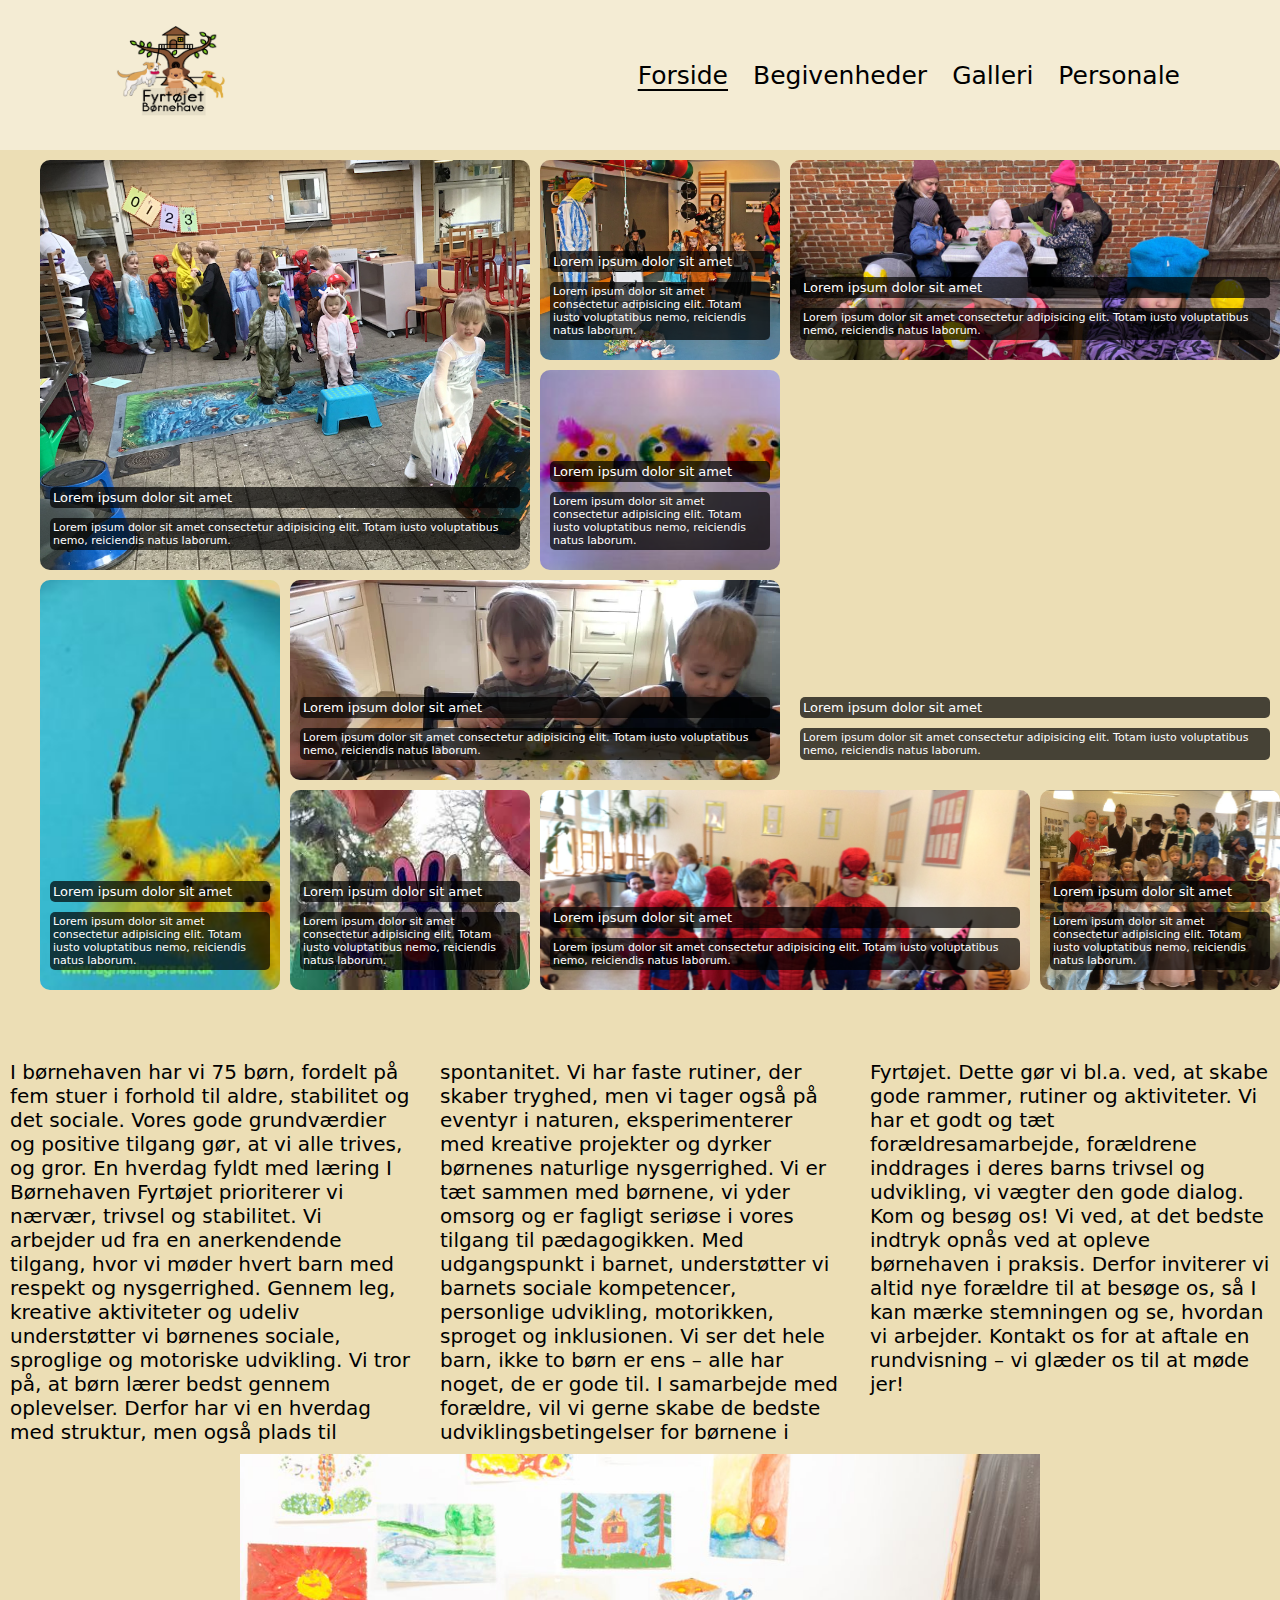
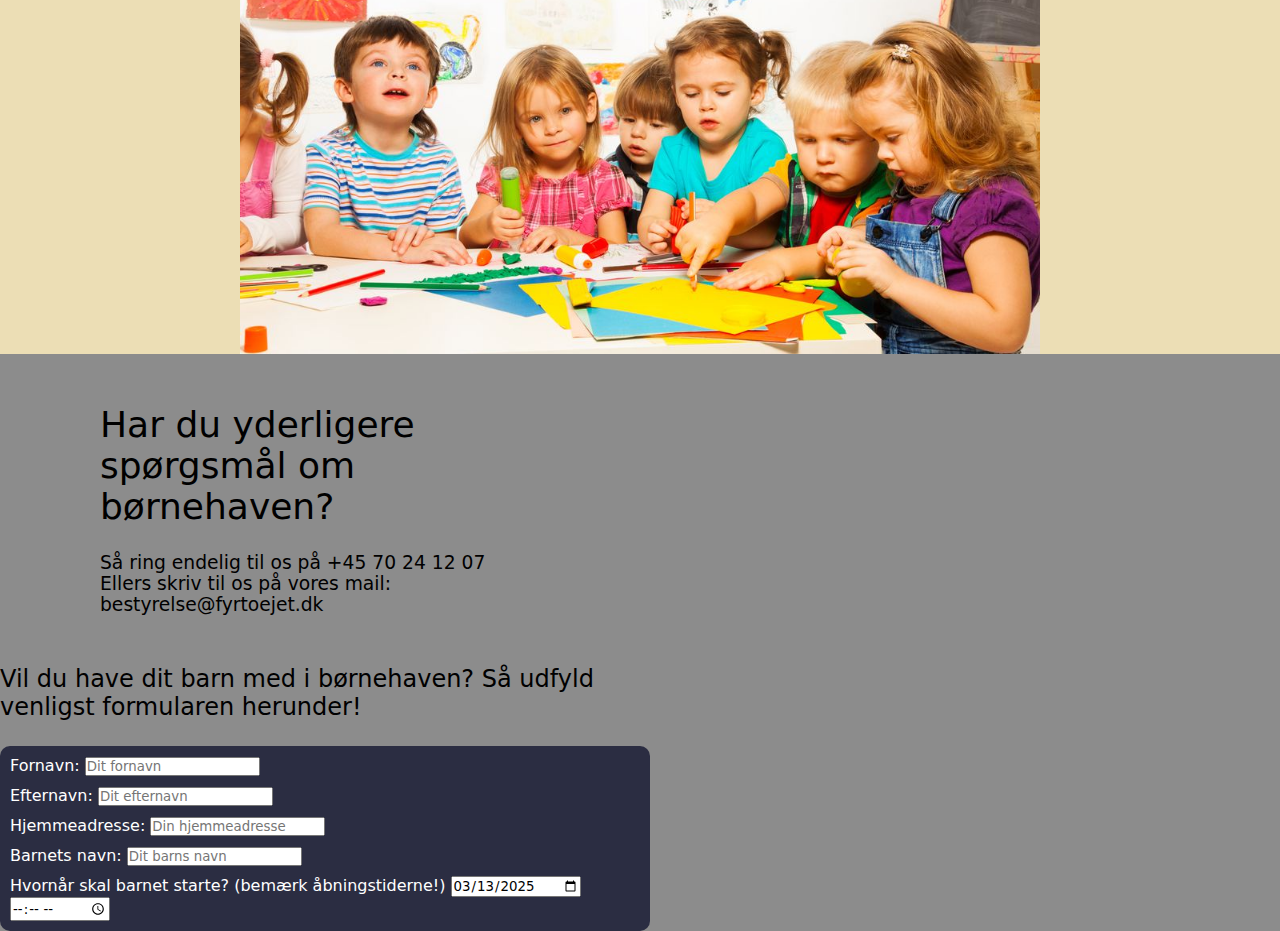
==== commit bfc93a64: "gallery done" ====
--- a/index.html
+++ b/index.html
@@ -18,7 +18,7 @@
           />
         </li>
         <li><a href="index.html">Forside</a></li>
-        <li><a href="om-os.html">Om os</a></li>
+        <li><a href="begivenheder.html">Begivenheder</a></li>
         <li><a href="galleri.html">Galleri</a></li>
         <li><a href="personale.html">Personale</a></li>
       </ul>
@@ -95,6 +95,116 @@
         </p>
       </section>
     </header>
+    <section class="tekst-omos">
+      <article class="tekst">
+        <p class="column">
+          I børnehaven har vi 75 børn, fordelt på fem stuer i forhold til aldre,
+          stabilitet og det sociale. Vores gode grundværdier og positive tilgang
+          gør, at vi alle trives, og gror. En hverdag fyldt med læring I
+          Børnehaven Fyrtøjet prioriterer vi nærvær, trivsel og stabilitet. Vi
+          arbejder ud fra en anerkendende tilgang, hvor vi møder hvert barn med
+          respekt og nysgerrighed. Gennem leg, kreative aktiviteter og udeliv
+          understøtter vi børnenes sociale, sproglige og motoriske udvikling. Vi
+          tror på, at børn lærer bedst gennem oplevelser. Derfor har vi en
+          hverdag med struktur, men også plads til spontanitet. Vi har faste
+          rutiner, der skaber tryghed, men vi tager også på eventyr i naturen,
+          eksperimenterer med kreative projekter og dyrker børnenes naturlige
+          nysgerrighed. Vi er tæt sammen med børnene, vi yder omsorg og er
+          fagligt seriøse i vores tilgang til pædagogikken. Med udgangspunkt i
+          barnet, understøtter vi barnets sociale kompetencer, personlige
+          udvikling, motorikken, sproget og inklusionen. Vi ser det hele barn,
+          ikke to børn er ens – alle har noget, de er gode til. I samarbejde med
+          forældre, vil vi gerne skabe de bedste udviklingsbetingelser for
+          børnene i Fyrtøjet. Dette gør vi bl.a. ved, at skabe gode rammer,
+          rutiner og aktiviteter. Vi har et godt og tæt forældresamarbejde,
+          forældrene inddrages i deres barns trivsel og udvikling, vi vægter den
+          gode dialog. Kom og besøg os! Vi ved, at det bedste indtryk opnås ved
+          at opleve børnehaven i praksis. Derfor inviterer vi altid nye forældre
+          til at besøge os, så I kan mærke stemningen og se, hvordan vi
+          arbejder. Kontakt os for at aftale en rundvisning – vi glæder os til
+          at møde jer!
+        </p>
+      </article>
+    </section>
+    <section class="omos-pic">
+      <img
+        height="500"
+        width="800"
+        src="/assets/img/kids.jpg"
+        alt="kids playing"
+      />
+    </section>
+    <footer>
+      <section class="contact">
+        <h2>Har du yderligere spørgsmål om børnehaven?</h2>
+        <h3>Så ring endelig til os på +45 70 24 12 07</h3>
+        <h3>Ellers skriv til os på vores mail: bestyrelse@fyrtoejet.dk</h3>
+      </section>
+      <section class="form">
+        <h2>
+          Vil du have dit barn med i børnehaven? Så udfyld venligst formularen
+          herunder!
+        </h2>
+        <form action="" method="post">
+          <label for="firstName"
+            >Fornavn:
+            <input
+              type="text"
+              name="firstName"
+              id="firstName"
+              placeholder="Dit fornavn"
+            />
+          </label>
+          <label for="lastName"
+            >Efternavn:
+            <input
+              type="text"
+              name="lastName"
+              id="lastName"
+              placeholder="Dit efternavn"
+            />
+          </label>
+          <label for="homeAddress"
+            >Hjemmeadresse:
+            <input
+              type="text"
+              name="homeAddress"
+              id="homeAddress"
+              placeholder="Din hjemmeadresse"
+            />
+          </label>
+          <label for="childName"
+            >Barnets navn:
+            <input
+              type="text"
+              name="childName"
+              id="childName"
+              placeholder="Dit barns navn"
+            />
+          </label>
+          <label for="startTimeDate"
+            >Hvornår skal barnet starte? (bemærk åbningstiderne!)
+            <input
+              type="date"
+              id="startDate"
+              name="startDate"
+              value="2025-03-13"
+              min="2025-03-13"
+            />
+            <input
+              type="time"
+              id="startTime"
+              name="startTime"
+              min="06:30"
+              max="17:00"
+            />
+          </label>
+        </form>
+      </section>
+    </footer>
+  </body>
+</html>
+<!--
     <section class="events">
       <h1>Kommende begivenheder</h1>
       <div>
@@ -145,76 +255,7 @@
         </article>
       </div>
     </section>
-    <footer>
-      <section class="contact">
-        <h2>Har du yderligere spørgsmål om børnehaven?</h2>
-        <h3>Så ring endelig til os på +45 70 24 12 07</h3>
-        <h3>Ellers skriv til os på vores mail: bestyrelse@fyrtoejet.dk</h3>
-      </section>
-      <section class="form">
-        <h2>
-          Vil du have dit barn med i børnehaven? Så udfyld venligst formularen
-          herunder!
-        </h2>
-        <form action="" method="post">
-          <label for="firstName"
-            >Fornavn:
-            <input
-              type="text"
-              name="firstName"
-              id="firstName"
-              placeholder="Dit fornavn"
-            />
-          </label>
-          <label for="lastName"
-            >Efternavn:
-            <input
-              type="text"
-              name="lastName"
-              id="lastName"
-              placeholder="Dit efternavn"
-            />
-          </label>
-          <label for="homeAddress"
-            >Hjemmeadresse:
-            <input
-              type="text"
-              name="homeAddress"
-              id="homeAddress"
-              placeholder="Din hjemmeadresse"
-            />
-          </label>
-          <label for="childName"
-            >Barnets navn:
-            <input
-              type="text"
-              name="childName"
-              id="childName"
-              placeholder="Dit barns navn"
-            />
-          </label>
-          <label for="startTimeDate"
-            >Hvornår skal barnet starte? (bemærk åbningstiderne!)
-            <input
-              type="date"
-              id="startDate"
-              name="startDate"
-              value="2025-03-13"
-              min="2025-03-13"
-            />
-            <input
-              type="time"
-              id="startTime"
-              name="startTime"
-              min="06:30"
-              max="17:00"
-            />
-          </label>
-        </form>
-      </section>
-    </footer>
-  </body>
-</html>
+  -->
 <!--
     <header>
       <section class="intro">
--- a/assets/css/styles.css
+++ b/assets/css/styles.css
@@ -79,6 +79,7 @@
 }
 
 footer section.form form label {
+  border-radius: 1000px;
   color: white;
 }
 
@@ -107,10 +108,92 @@
     "imgSix imgEight imgNine imgNine imgTen";
 }
 
+section.photoGallery {
+  display: grid;
+  max-width: 1180px;
+  margin: 20px auto;
+  gap: 20px;
+  grid-template-columns: 280px 100px 100px 100px 180px 100px 280px;
+  grid-template-rows: repeat(4, 257px);
+  grid-template-areas:
+    "one one one two two three three"
+    "one one one four four four five"
+    "six seven seven seven eight eight nine"
+    "ten ten eleven eleven eleven twelve twelve";
+}
+
+#one {
+  grid-area: one;
+  background-image: url("../img/Placement\ Area.png");
+  background-size: cover;
+}
+
+#two {
+  grid-area: two;
+  background-image: url("../img/Placement\ Area.png");
+  background-size: cover;
+}
+
+#three {
+  grid-area: three;
+  background-image: url("../img/Placement\ Area.png");
+  background-size: cover;
+}
+
+#four {
+  grid-area: four;
+  background-image: url("../img/Placement\ Area.png");
+  background-size: cover;
+}
+
+#five {
+  grid-area: five;
+  background-image: url("../img/Placement\ Area.png");
+  background-size: cover;
+}
+
+#six {
+  grid-area: six;
+  background-image: url("../img/Placement\ Area.png");
+  background-size: cover;
+}
+
+#seven {
+  grid-area: seven;
+  background-image: url("../img/Placement\ Area.png");
+  background-size: cover;
+}
+#eight {
+  grid-area: eight;
+  background-image: url("../img/Placement\ Area.png");
+  background-size: cover;
+}
+#nine {
+  grid-area: nine;
+  background-image: url("../img/Placement\ Area.png");
+  background-size: cover;
+}
+#ten {
+  grid-area: ten;
+  background-image: url("../img/Placement\ Area.png");
+  background-size: cover;
+}
+#eleven {
+  grid-area: eleven;
+  background-image: url("../img/Placement\ Area.png");
+  background-size: cover;
+}
+#twelve {
+  grid-area: twelve;
+  background-image: url("../img/Placement\ Area.png");
+  background-size: cover;
+}
+
 header section {
   display: flex;
   flex-direction: column;
   justify-content: end;
+  border-radius: 10px;
 }
 
 header section h4 {
@@ -383,16 +466,18 @@
   text-underline-offset: 5px;
 }
 
-body.aabningstider nav ul li:last-child a {
-  text-decoration: underline;
-  text-underline-offset: 8px;
-}
-
 section.tekst-omos {
   background-color: #ecdeb5;
   display: flex;
   min-height: 400px;
 }
+
+section.omos-pic {
+  display: flex;
+  justify-content: center;
+  background-color: #ecdeb5;
+}
+
 .column {
   margin-top: 50px;
   font-size: 20px;
@@ -400,3 +485,39 @@
   columns: 3;
   gap: 30px;
 }
+
+.personale {
+  background-color: #ecdeb5;
+}
+
+.personale h2 {
+  text-align: center;
+}
+
+.pic-flexwrap {
+  max-width: 712px;
+  display: flex;
+  flex-wrap: wrap;
+  margin: 0 auto;
+  gap: 20px;
+  justify-content: space-between;
+}
+
+.pic-flexwrap article {
+  width: 100%;
+  max-width: 200px;
+}
+
+.personale p {
+  text-align: center;
+  color: #000;
+}
+
+.personale p:nth-child(2) {
+  margin-bottom: 20px;
+}
+
+.personale div.pic-flexwrap article img {
+  width: 200px;
+  height: 200px;
+}
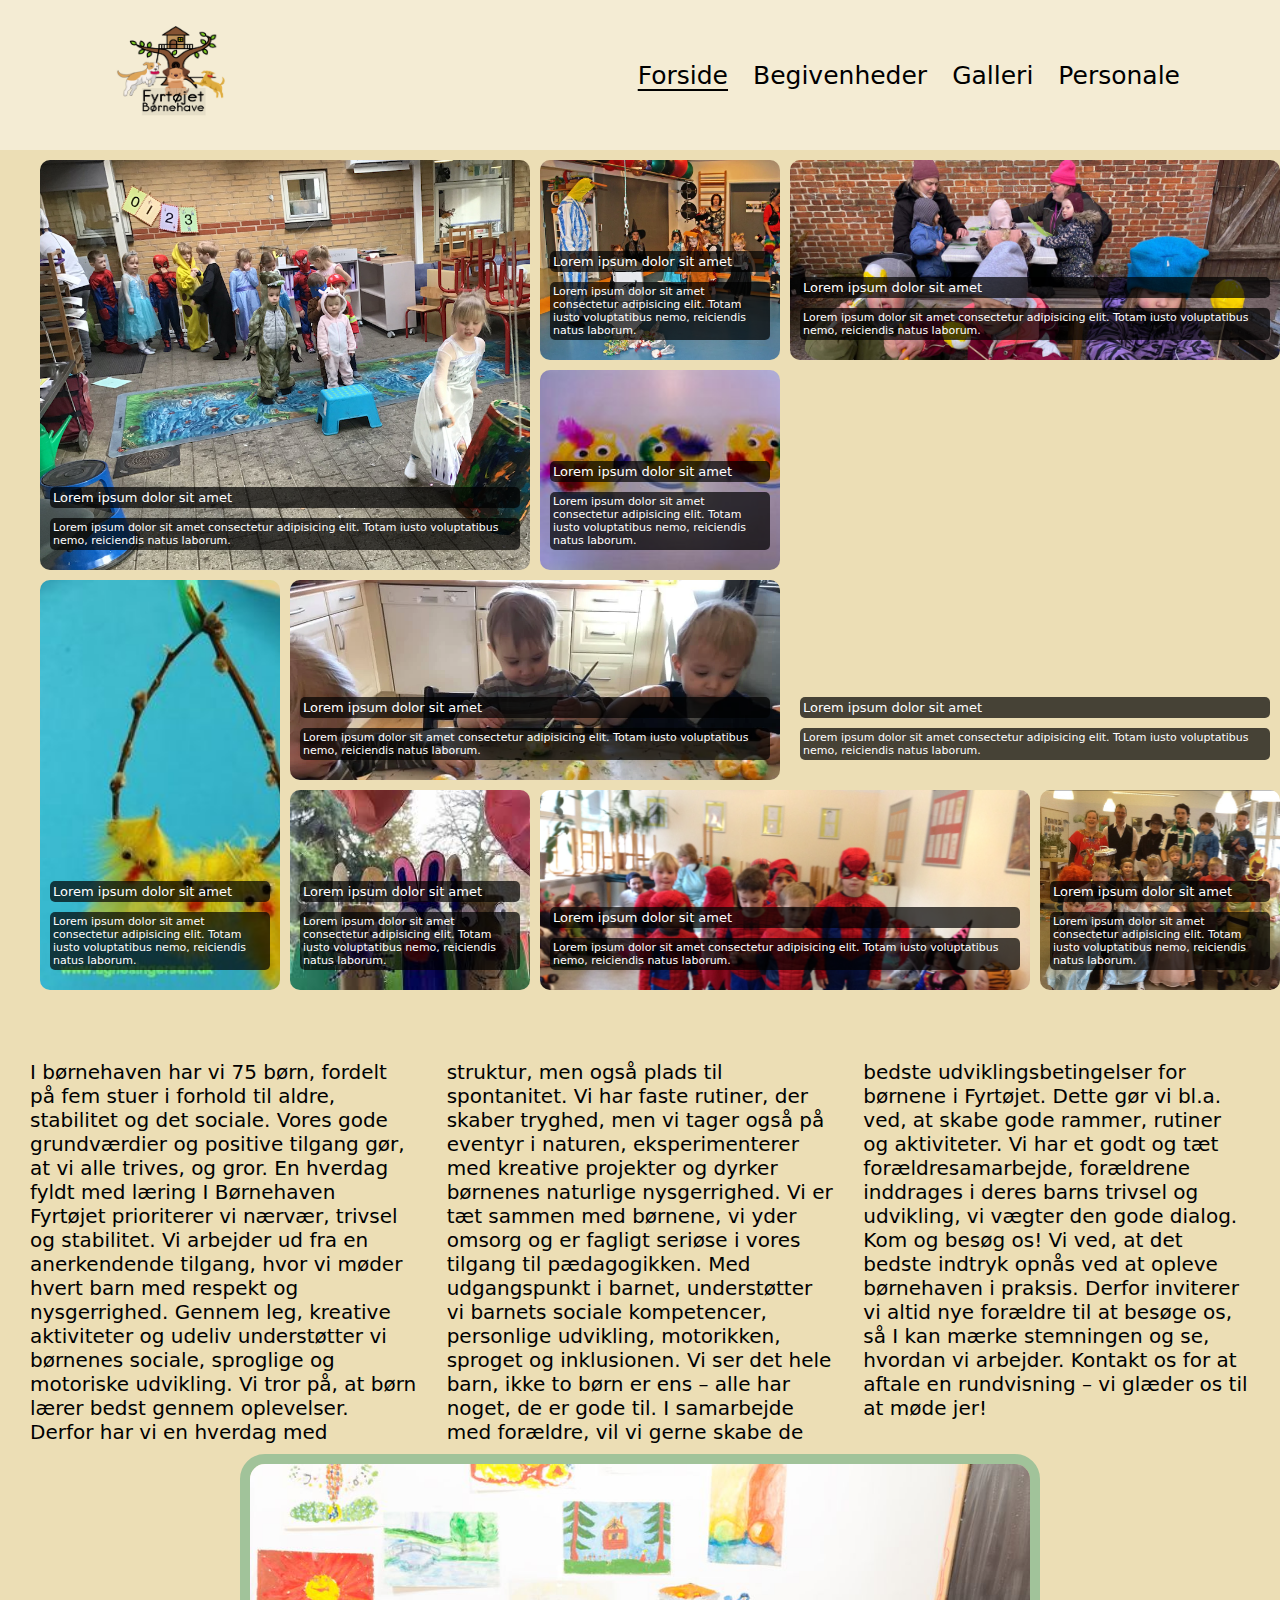
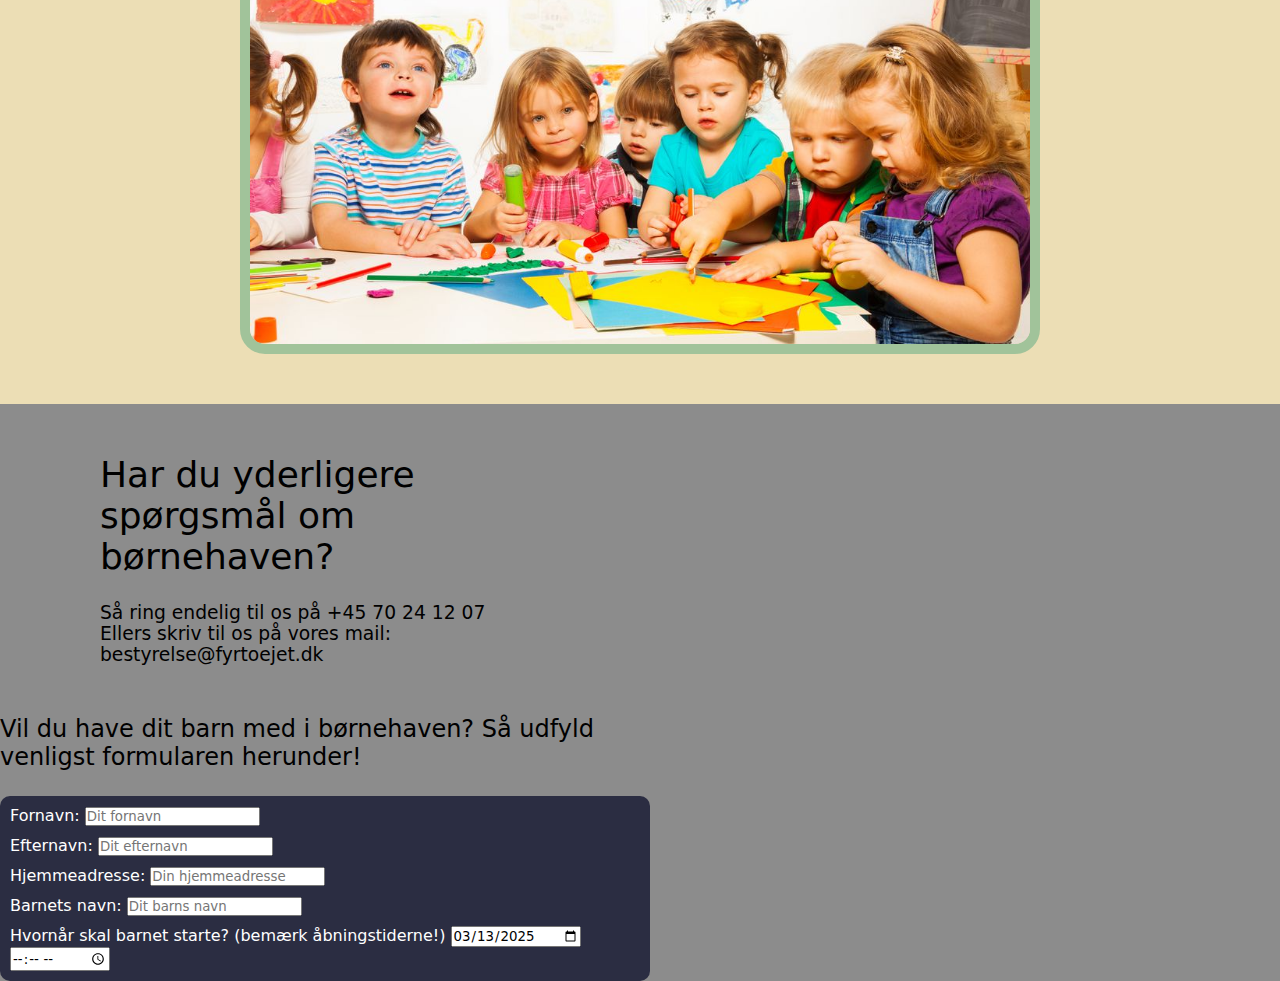
==== commit f3f49086: "g" ====
--- a/index.html
+++ b/index.html
@@ -130,7 +130,7 @@
       <img
         height="500"
         width="800"
-        src="/assets/img/kids.jpg"
+        src="assets/img/kids.jpg"
         alt="kids playing"
       />
     </section>
--- a/assets/css/styles.css
+++ b/assets/css/styles.css
@@ -108,6 +108,233 @@
     "imgSix imgEight imgNine imgNine imgTen";
 }
 
+section.tekst-omos {
+  background-color: #ecdeb5;
+  display: flex;
+  min-height: 400px;
+}
+
+section.omos-pic {
+  display: flex;
+  justify-content: center;
+  background-color: #ecdeb5;
+}
+
+.column {
+  margin-left: 20px;
+  margin-right: 20px;
+  margin-top: 50px;
+  font-size: 20px;
+  padding: 10px;
+  columns: 3;
+  gap: 30px;
+}
+
+header section {
+  display: flex;
+  flex-direction: column;
+  justify-content: end;
+  border-radius: 10px;
+}
+
+header section h4 {
+  color: white;
+  background: rgba(0, 0, 0, 0.7);
+  border-radius: 5px;
+  padding: 3px;
+  font-size: 13px;
+  margin: 10px 10px 10px 10px;
+}
+
+header section p {
+  color: white;
+  background: rgba(0, 0, 0, 0.7);
+  border-radius: 5px;
+  padding: 3px;
+  font-size: 11px;
+  margin: 0 10px 20px 10px;
+}
+
+#imgOne {
+  background-image: url("../img/fastelavn2.png");
+  background-size: cover;
+  grid-area: imgOne;
+}
+
+#imgTwo {
+  grid-area: imgTwo;
+  background-image: url("../img/fastelavn.png");
+  background-size: cover;
+}
+
+#imgThree {
+  grid-area: imgThree;
+  background-image: url("../img/easter2.png");
+  background-size: cover;
+}
+
+#imgFour {
+  grid-area: imgFour;
+  background-image: url("../img/easter4.png");
+  background-size: cover;
+}
+
+#imgFive {
+  grid-area: imgFive;
+  background-image: url("../img/fastelavn3.png");
+  background-size: cover;
+}
+
+#imgSix {
+  grid-area: imgSix;
+  background-image: url("../img/Easter.png");
+  background-size: cover;
+}
+
+#imgSeven {
+  grid-area: imgSeven;
+  background-image: url("../img/easter5.png");
+  background-size: cover;
+}
+
+#imgEight {
+  grid-area: imgEight;
+  background-image: url("../img/easter3.png");
+  background-size: cover;
+}
+
+#imgNine {
+  grid-area: imgNine;
+  background-image: url("../img/fastelavn4.png");
+  background-size: cover;
+}
+
+#imgTen {
+  grid-area: imgTen;
+  background-image: url("../img/fastelavn5.png");
+  background-size: cover;
+}
+
+.omos-pic img {
+  border: solid 10px #a1c39a;
+  border-radius: 25px;
+  margin-bottom: 50px;
+}
+
+/* Begivenheder */
+
+body.events {
+  background-color: #ecdeb5;
+}
+
+body.events nav ul li:nth-child(3) a {
+  text-decoration: underline;
+  text-underline-offset: 7px;
+}
+
+body.events h2.title {
+  font-size: 48px;
+  text-align: center;
+  margin: 25px 0;
+}
+
+section.events {
+  display: grid;
+  max-width: 1174px;
+  margin: 20px auto;
+  column-gap: 26px;
+  row-gap: 42px;
+  grid-template-columns: repeat(2, 574px);
+  grid-template-rows: repeat(3, 197px);
+  grid-template-areas:
+    "one two"
+    "three four"
+    "five six";
+}
+
+section.events div.eventPage {
+  border: solid 10px #a1c39a;
+  border-radius: 25px;
+  display: flex;
+}
+
+section.events div.eventPage:nth-child(2),
+section.events div.eventPage:nth-child(3),
+section.events div.eventPage:last-child {
+  border: solid 10px #d7c99d;
+}
+
+section.events div.eventPage div.date {
+  min-width: 150px;
+  background-color: #f7f6fe;
+  border-radius: 10px 0px 0px 10px;
+}
+
+div.date p.day {
+  margin-top: 20px;
+  text-align: center;
+  font-size: 74px;
+  color: #00005c;
+}
+
+div.date p.month {
+  text-align: center;
+  color: #00005c;
+}
+
+section.events div.eventPage div.description {
+  min-width: 400px;
+  background-color: white;
+  border-radius: 0px 10px 10px 0px;
+}
+
+div.description h2 {
+  margin-top: 30px;
+  margin-left: 30px;
+  color: #00005c;
+}
+
+div.description p {
+  margin-left: 30px;
+  color: #00005c;
+  margin-bottom: 5px;
+}
+
+div.description h3 {
+  margin-left: 30px;
+  max-width: 329px;
+}
+
+/* Galleri */
+
+body.galleri {
+  background-color: #ecdeb5;
+}
+
+body.galleri nav ul li:nth-child(4) a {
+  text-decoration: underline;
+  text-underline-offset: 5px;
+}
+
+body.galleri h2.title {
+  font-size: 48px;
+  text-align: center;
+  margin: 25px 0;
+}
+
+body.galleri section.values {
+  margin-top: 25px;
+  display: flex;
+  flex-direction: column;
+  align-items: center;
+  padding: 10px;
+  background-color: #f4ecd4;
+}
+
+body.galleri section.values h3 {
+  font-size: 25px;
+}
+
 section.photoGallery {
   display: grid;
   max-width: 1180px;
@@ -122,6 +349,10 @@
     "ten ten eleven eleven eleven twelve twelve";
 }
 
+section.photoGallery div {
+  border-radius: 20px;
+}
+
 #one {
   grid-area: one;
   background-image: url("../img/Placement\ Area.png");
@@ -189,90 +420,85 @@
   background-size: cover;
 }
 
-header section {
-  display: flex;
-  flex-direction: column;
-  justify-content: end;
-  border-radius: 10px;
-}
-
-header section h4 {
-  color: white;
-  background: rgba(0, 0, 0, 0.7);
-  border-radius: 5px;
-  padding: 3px;
-  font-size: 13px;
-  margin: 10px 10px 10px 10px;
-}
-
-header section p {
-  color: white;
-  background: rgba(0, 0, 0, 0.7);
-  border-radius: 5px;
-  padding: 3px;
-  font-size: 11px;
-  margin: 0 10px 20px 10px;
-}
-
-#imgOne {
-  background-image: url("../img/fastelavn2.png");
-  background-size: cover;
-  grid-area: imgOne;
-}
-
-#imgTwo {
-  grid-area: imgTwo;
-  background-image: url("../img/fastelavn.png");
-  background-size: cover;
-}
-
-#imgThree {
-  grid-area: imgThree;
-  background-image: url("../img/easter2.png");
-  background-size: cover;
-}
-
-#imgFour {
-  grid-area: imgFour;
-  background-image: url("../img/easter4.png");
-  background-size: cover;
-}
-
-#imgFive {
-  grid-area: imgFive;
-  background-image: url("../img/fastelavn3.png");
-  background-size: cover;
-}
-
-#imgSix {
-  grid-area: imgSix;
-  background-image: url("../img/Easter.png");
-  background-size: cover;
-}
-
-#imgSeven {
-  grid-area: imgSeven;
-  background-image: url("../img/easter5.png");
-  background-size: cover;
-}
-
-#imgEight {
-  grid-area: imgEight;
-  background-image: url("../img/easter3.png");
-  background-size: cover;
-}
-
-#imgNine {
-  grid-area: imgNine;
-  background-image: url("../img/fastelavn4.png");
-  background-size: cover;
-}
-
-#imgTen {
-  grid-area: imgTen;
-  background-image: url("../img/fastelavn5.png");
-  background-size: cover;
-}
+/* Personale */
+
+body.personale nav ul li:nth-child(5) a {
+  text-decoration: underline;
+  text-underline-offset: 5px;
+}
+
+section div.imgGrid {
+  display: grid;
+  max-width: 1180px;
+  margin: 20px auto;
+  gap: 20px;
+  grid-template-columns: repeat(4, 280px);
+  grid-template-rows: 361px;
+}
+
+section div.imgGrid article {
+  max-width: 280px;
+  min-height: 361px;
+}
+
+section div.imgGrid article img {
+  object-fit: cover;
+  width: 100%;
+  border: solid 10px #a1c39a;
+  border-radius: 25px;
+}
+
+.personale {
+  background-color: #ecdeb5;
+}
+
+.personale h2 {
+  margin-top: 20px;
+  text-align: center;
+  font-size: 40px;
+}
+
+.personale p {
+  text-align: center;
+  color: #000;
+  font-size: 20px;
+}
+
+.personale p:nth-child(2) {
+  margin-top: 20px;
+  font-weight: 400;
+}
+
+.personale p:nth-child(3) {
+  color: #6829b3;
+  font-style: italic;
+  font-weight: 700;
+}
+
+/* RESERVE 
+
+.personale h2 {
+  text-align: center;
+}
+
+.pic-flexwrap {
+  max-width: 712px;
+  display: flex;
+  flex-wrap: wrap;
+  margin: 0 auto;
+  gap: 20px;
+  justify-content: space-between;
+}
+
+.personale p:nth-child(2) {
+  margin-bottom: 20px;
+}
+
+.personale div.pic-flexwrap article img {
+  width: 200px;
+  height: 200px;
+}
+
 .events {
   background-color: #dbc4c0;
   display: flex;
@@ -302,8 +528,7 @@
 .firstevent h2 {
   font-size: 62px;
 }
-
-/* 
+  
 header {
   background-image: url("/assets/img/ha-fyrtoejet.png");
   background-repeat: no-repeat;
@@ -377,147 +602,3 @@
   background-color: #e6905b;
 }
 */
-/* Galleri */
-
-body.galleri {
-  background-color: #ecdeb5;
-}
-
-body.galleri nav ul li:nth-child(4) a {
-  text-decoration: underline;
-  text-underline-offset: 5px;
-}
-
-body.galleri h2.title {
-  font-size: 48px;
-  text-align: center;
-  margin: 25px 0;
-}
-
-body.galleri section.values {
-  margin-top: 25px;
-  display: flex;
-  flex-direction: column;
-  align-items: center;
-  padding: 10px;
-  background-color: #f4ecd4;
-}
-
-body.galleri section.values h3 {
-  font-size: 25px;
-}
-
-.flex-item {
-  position: relative;
-}
-
-figcaption {
-  display: none;
-  justify-content: center;
-  align-items: center;
-  position: absolute;
-  width: 100%;
-  height: 20%;
-  bottom: 0;
-  background-color: rgba(0, 0, 0, 0.5);
-  color: rgb(255, 255, 255);
-  font-size: 3rem;
-}
-
-.flex-item:hover figcaption {
-  display: flex;
-}
-
-.flex-container {
-  display: flex;
-  height: 100vh;
-  flex-wrap: wrap;
-  flex-direction: column;
-  align-items: flex-start;
-  gap: 20px;
-}
-
-.flex-item img {
-  width: 100%;
-  height: 100%;
-  object-fit: cover;
-}
-
-.flex-item {
-  display: block;
-  overflow: hidden;
-  flex: 1 1 250px;
-  align-self: stretch;
-}
-
-.large {
-  flex: 1 1 500px;
-}
-
-/* ? */
-
-body.omos nav ul li:nth-child(3) a {
-  text-decoration: underline;
-  text-underline-offset: 5px;
-}
-
-body.personale nav ul li:nth-child(5) a {
-  text-decoration: underline;
-  text-underline-offset: 5px;
-}
-
-section.tekst-omos {
-  background-color: #ecdeb5;
-  display: flex;
-  min-height: 400px;
-}
-
-section.omos-pic {
-  display: flex;
-  justify-content: center;
-  background-color: #ecdeb5;
-}
-
-.column {
-  margin-top: 50px;
-  font-size: 20px;
-  padding: 10px;
-  columns: 3;
-  gap: 30px;
-}
-
-.personale {
-  background-color: #ecdeb5;
-}
-
-.personale h2 {
-  text-align: center;
-}
-
-.pic-flexwrap {
-  max-width: 712px;
-  display: flex;
-  flex-wrap: wrap;
-  margin: 0 auto;
-  gap: 20px;
-  justify-content: space-between;
-}
-
-.pic-flexwrap article {
-  width: 100%;
-  max-width: 200px;
-}
-
-.personale p {
-  text-align: center;
-  color: #000;
-}
-
-.personale p:nth-child(2) {
-  margin-bottom: 20px;
-}
-
-.personale div.pic-flexwrap article img {
-  width: 200px;
-  height: 200px;
-}
